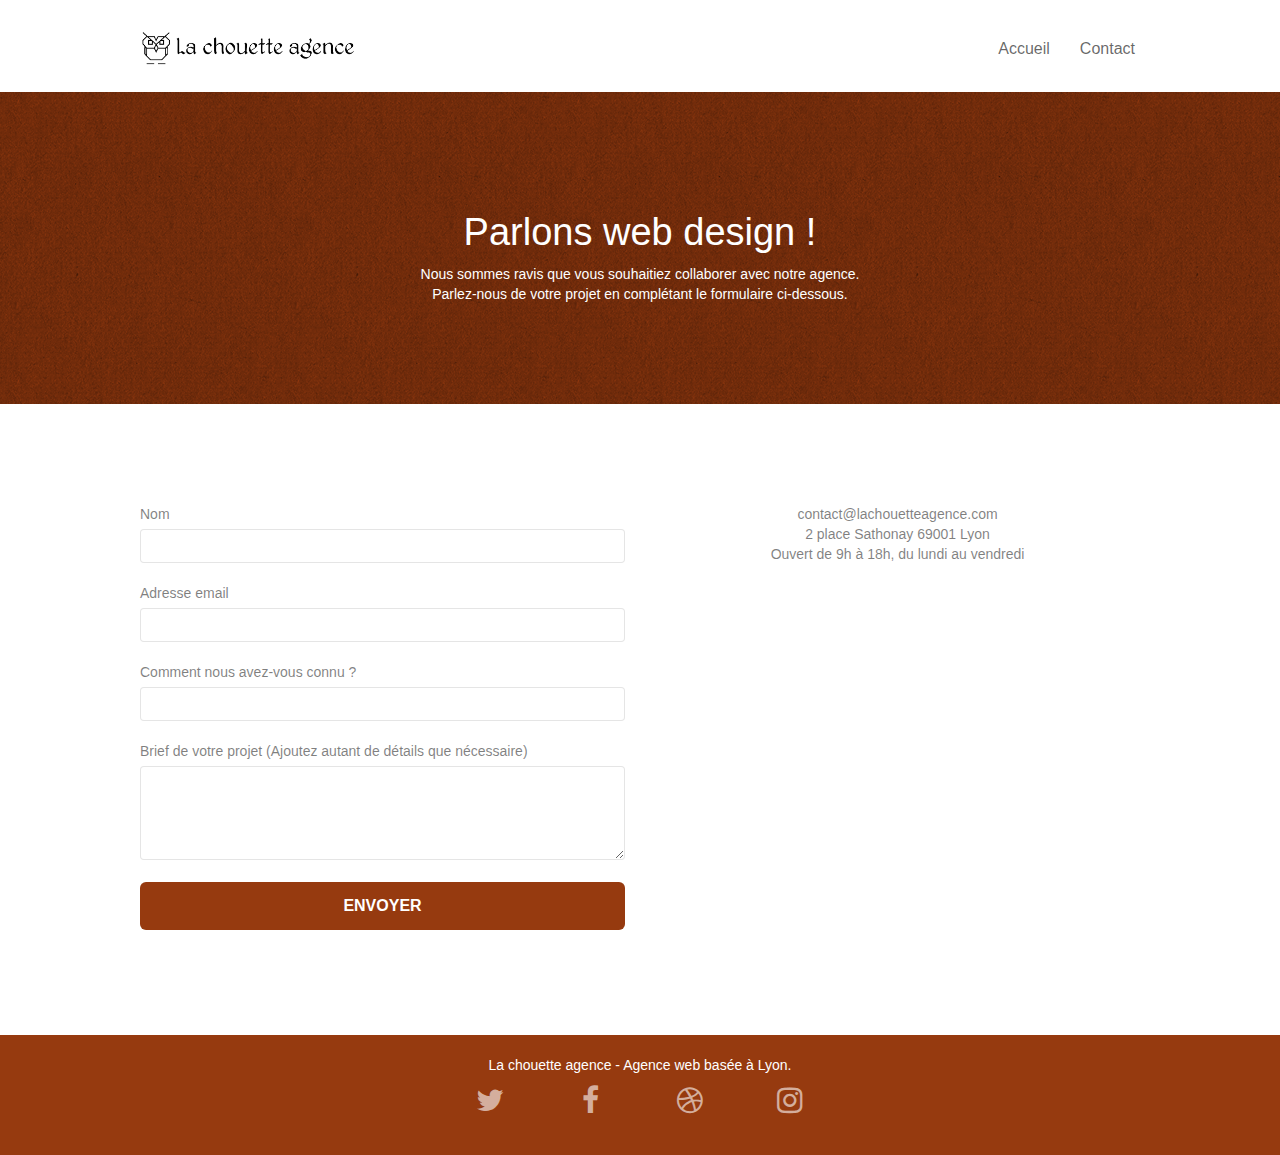
==== page2.html @ 74a497a7 "Responsive" ====
<!doctype html>

	<html lang="fr">
		<head>
			<meta charset="utf-8">
			<meta name="description" content="La Chouette Agence est une entreprise de Webdesign basée à Lyon dont l'objectif est de vous permettre la création de design pour votre site internet">
			<meta name="viewport" content="width=device-width, initial-scale=1.0, viewport-fit=cover">
			<link rel="shortcut icon" type="image/webp" href="favicon.webp">
			
			<link rel="stylesheet" type="text/css" href="./css/bootstrap.css">
			<link rel="stylesheet" type="text/css" href="style.css">
			<link rel="stylesheet" type="text/css" href="./css/font-awesome.css">
			<link rel="stylesheet" type="text/css" href="./css/et-line.css">
			
			
			<script src="./js/jquery-2.1.0.js"></script>
			<script src="./js/bootstrap.js"></script>
			<script src="./js/blocs.js"></script>
			<script src="./js/jqBootstrapValidation.js"></script>
			<script src="./js/formHandler.js"></script>

			<title>La Chouette Agence : Contact</title>

			
		<!-- Analytics -->

		<!-- Analytics END -->	
		</head>

		<body>
			<!-- Principal conteneur -->
			<div class="page-container">
				
			<!-- bloc-0 -->
			<header class="bloc bgc-white l-bloc " id="bloc-0">
				<div class="container bloc-sm">
					<nav class="navbar row">
						<div class="navbar-header">
							<a class="navbar-brand" href="index.html"><img src="img/la-chouette-agence.webp" alt="Logo - La chouette agence Entreprise Webdesign Lyon" height="40" /></a>
							<button id="nav-toggle" type="button" class="ui-navbar-toggle navbar-toggle" data-toggle="collapse" data-target=".navbar-1" aria-label="Toggle Navigation">
								<span class="sr-only">Toggle navigation</span><span class="icon-bar"></span><span class="icon-bar"></span><span class="icon-bar"></span>
							</button>
						</div>
						<div class="collapse navbar-collapse navbar-1 special-dropdown-nav">
							<ul class="site-navigation nav navbar-nav">
								<li>
									<a href="index.html">Accueil</a>
								</li>

								<li>
									<a href="page2.html">Contact</a>
								</li>
							</ul>
						</div>
					</nav>
				</div>
			</header>
			<!-- bloc-0 END -->

			<!-- bloc-6 -->
			<section class="bloc bg-dots-bg bg-repeat bgc-atomic-tangerine d-bloc bloc-bg-texture texture-paper" id="bloc-6">
				<div class="container bloc-lg">
					<div class="row">
						<div class="col-sm-12">
							<h1 class="text-center hero-bloc-text tc-white">
								Parlons web design !
							</h1>
							<p class="text-center mg-lg tc-white tight-width-whitespace">
								Nous sommes ravis que vous souhaitiez collaborer avec notre agence.<br>
								Parlez-nous de votre projet en complétant le formulaire ci-dessous.
							</p>
						</div>
					</div>
				</div>
			</section>
			<!-- bloc-6 END -->

			<!-- bloc-7 -->
			<section class="bloc bgc-white l-bloc" id="bloc-7">
				<div class="container bloc-lg">
					<div class="row">
						<div class="col-sm-6">
							<form id="form_1" novalidate success-msg="Your message has been sent." fail-msg="Sorry it seems that our mail server is not responding, Sorry for the inconvenience!">
								<div class="form-group">
									<label for="name">Nom</label>
									<input id="name" class="form-control" type="text" required />
								</div>

								<div class="form-group">
									<label for="email">Adresse email</label>
									<input id="email" class="form-control" type="email" required />
								</div>

								<div class="form-group">
									<label for="discovery entreprise">Comment nous avez-vous connu ?</label>
									<input class="form-control" type="email" required id="discovery entreprise"/>
								</div>

								<div class="form-group">
									<label for="message">Brief de votre projet (Ajoutez autant de détails que nécessaire)<br></label><textarea id="message" class="form-control" rows="4" cols="50" required></textarea>
								</div> 

								<button class="bloc-button btn btn-lg btn-block cta-hero btn-atomic-tangerine" type="submit">Envoyer</button>
							</form>
						</div>

						<div class="col-sm-6">
							<p class="size-text text-center">
								contact@lachouetteagence.com<br>2 place Sathonay 69001 Lyon<br>Ouvert de 9h à 18h, du lundi au vendredi<br>
							</p>
						</div>
					</div>
				</div>
			</section>
			<!-- bloc-7 END -->

			<!-- ScrollToTop Button -->
			<a class="bloc-button btn btn-d scrollToTop" onclick="scrollToTarget('1')"><span class="fa fa-chevron-up"></span></a>
			<!-- ScrollToTop Button END-->


			<!-- Footer - bloc-8 -->
			<footer class="bloc bgc-atomic-tangerine d-bloc" id="bloc-8">
				<div class="container bloc-sm">
					<div class="row">
						<div class="col-sm-12">
							<p class="text-center white size-text">
								La chouette agence - Agence web basée à Lyon.<br>
							</p>
							<div class="row row-no-gutters social">
								<div class="col-sm-3">
									<div class="text-center">
										<a class="social" href="https://twitter.com/?lang=fr" aria-label="Twitter"><span class="fa fa-twitter icon-md"></span></a>
									</div>
								</div>
								<div class="col-sm-3">
									<div class="text-center">
										<a class="social" href="facebook.com/" aria-label="Facebook"><span class="fa fa-facebook icon-md"></span></a>
									</div>
								</div>
								<div class="col-sm-3">
									<div class="text-center">
										<a class="social" href="#" aria-label="Dribble"><span class="fa fa-dribbble icon-md"></span></a>
									</div>
								</div>
								<div class="col-sm-3">
									<div class="text-center">
										<a class="social" href="https://www.instagram.com/?hl=fr" aria-label="Instagram"><span class="fa fa-instagram icon-md"></span></a>
									</div>
								</div>
							</div>
						</div>
					</div>
				</div>
			</footer>
			<!-- Footer - bloc-8 END -->

			</div>
			<!-- Principal conteneur END -->
				

		</body>
	</html>
---- style.css ----
body {
  margin: 0;
  padding: 0;
  background: #fff;
  overflow-x: hidden;
  -webkit-font-smoothing: antialiased;
  -moz-osx-font-smoothing: grayscale;
}

a,
button {
  transition: all 0.3s ease-in-out;
}

a:hover {
  text-decoration: underline;
  cursor: pointer;
  transform: scale(1.05);
}

.icon-md:hover {
  transform: scale(1.05);
}

#page-loading-blocs-notifaction {
  position: fixed;
  top: 0;
  bottom: 0;
  width: 100%;
  z-index: 100000;
  background: #ffffff url("img/pageload-spinner.gif") no-repeat center center;
}

.bloc {
  width: 100%;
  clear: both;
  background: 50% 50% no-repeat;
  padding: 0 50px;
  -webkit-background-size: cover;
  -moz-background-size: cover;
  -o-background-size: cover;
  background-size: cover;
  position: relative;
}

.bloc .container {
  padding-left: 0;
  padding-right: 0;
}

.bloc-lg {
  padding: 100px 50px;
}

.bloc-md {
  padding: 50px;
}

.bloc-sm {
  padding: 20px 50px;
}

.bg-center,
.bg-l-edge,
.bg-r-edge,
.bg-t-edge,
.bg-b-edge,
.bg-tl-edge,
.bg-bl-edge,
.bg-tr-edge,
.bg-br-edge,
.bg-repeat {
  -webkit-background-size: auto !important;
  -moz-background-size: auto !important;
  -o-background-size: auto !important;
  background-size: auto !important;
}

.bg-repeat {
  background: repeat;
}

.bg-t-edge {
  background: top no-repeat;
}

.bloc-bg-texture::before {
  content: "";
  background-size: 2px 2px;
  position: absolute;
  top: 0;
  bottom: 0;
  left: 0;
  right: 0;
}

.texture-paper::before {
  background: url("img/texture-paper.webp");
  background-size: 280px 280px;
}

.b-parallax {
  background-attachment: fixed;
}

.d-bloc {
  color: rgba(255, 255, 255, 0.7);
}

.d-bloc button:hover {
  color: rgba(255, 255, 255, 0.9);
}

.d-bloc .icon-round,
.d-bloc .icon-square,
.d-bloc .icon-rounded,
.d-bloc .icon-semi-rounded-a,
.d-bloc .icon-semi-rounded-b {
  border-color: rgba(255, 255, 255, 0.9);
}

.d-bloc .divider-h span {
  border-color: rgba(255, 255, 255, 0.2);
}

.d-bloc .a-btn,
.d-bloc .navbar a,
.d-bloc .navbar-brand,
.d-bloc a .icon-sm,
.d-bloc a .icon-md,
.d-bloc a .icon-lg,
.d-bloc a .icon-xl,
.d-bloc h1 a,
.d-bloc h2 a,
.d-bloc h3 a,
.d-bloc h4 a,
.d-bloc h5 a,
.d-bloc h6 a,
.d-bloc p a {
  color: rgba(255, 255, 255, 0.6);
}

.d-bloc .a-btn:hover,
.d-bloc .navbar a:hover,
.d-bloc .navbar-brand:hover,
.d-bloc a:hover .icon-sm,
.d-bloc a:hover .icon-md,
.d-bloc a:hover .icon-lg,
.d-bloc a:hover .icon-xl,
.d-bloc h1 a:hover,
.d-bloc h2 a:hover,
.d-bloc h3 a:hover,
.d-bloc h4 a:hover,
.d-bloc h5 a:hover,
.d-bloc h6 a:hover,
.d-bloc p a:hover {
  color: rgba(255, 255, 255, 1);
}

.d-bloc .navbar-toggle .icon-bar {
  background: rgba(255, 255, 255, 1);
}

.d-bloc .btn-wire,
.d-bloc .btn-wire:hover {
  color: rgba(255, 255, 255, 1);
  border-color: rgba(255, 255, 255, 1);
}

.d-bloc .panel {
  color: rgba(0, 0, 0, 0.5);
}

.d-bloc .panel button:hover {
  color: rgba(0, 0, 0, 0.7);
}

.d-bloc .panel icon {
  border-color: rgba(0, 0, 0, 0.7);
}

.d-bloc .panel .divider-h span {
  border-color: rgba(0, 0, 0, 0.1);
}

.d-bloc .panel .a-btn {
  color: rgba(0, 0, 0, 0.6);
}

.d-bloc .panel .a-btn:hover {
  color: rgba(0, 0, 0, 1);
}

.d-bloc .panel .btn-wire,
.d-bloc .panel .btn-wire:hover {
  color: rgba(0, 0, 0, 0.7);
  border-color: rgba(0, 0, 0, 0.3);
}

.d-bloc .panel,
.l-bloc {
  color: rgba(0, 0, 0, 0.5);
}

.d-bloc .panel button:hover,
.l-bloc button:hover {
  color: rgba(0, 0, 0, 0.7);
}

.l-bloc .icon-round,
.l-bloc .icon-square,
.l-bloc .icon-rounded,
.l-bloc .icon-semi-rounded-a,
.l-bloc .icon-semi-rounded-b {
  border-color: rgba(0, 0, 0, 0.7);
}

.d-bloc .panel .divider-h span,
.l-bloc .divider-h span {
  border-color: rgba(0, 0, 0, 0.1);
}

.d-bloc .panel .a-btn,
.l-bloc .a-btn,
.l-bloc .navbar a,
.l-bloc .navbar-brand,
.l-bloc a .icon-sm,
.l-bloc a .icon-md,
.l-bloc a .icon-lg,
.l-bloc a .icon-xl,
.l-bloc h1 a,
.l-bloc h2 a,
.l-bloc h3 a,
.l-bloc h4 a,
.l-bloc h5 a,
.l-bloc h6 a,
.l-bloc p a {
  color: rgba(0, 0, 0, 0.6);
}

.d-bloc .panel .a-btn:hover,
.l-bloc .a-btn:hover,
.l-bloc .navbar a:hover,
.l-bloc .navbar-brand:hover,
.l-bloc a:hover .icon-sm,
.l-bloc a:hover .icon-md,
.l-bloc a:hover .icon-lg,
.l-bloc a:hover .icon-xl,
.l-bloc h1 a:hover,
.l-bloc h2 a:hover,
.l-bloc h3 a:hover,
.l-bloc h4 a:hover,
.l-bloc h5 a:hover,
.l-bloc h6 a:hover,
.l-bloc p a:hover {
  color: rgba(0, 0, 0, 1);
}

.l-bloc .navbar-toggle .icon-bar {
  color: rgba(0, 0, 0, 0.6);
}

.d-bloc .panel .btn-wire,
.d-bloc .panel .btn-wire:hover,
.l-bloc .btn-wire,
.l-bloc .btn-wire:hover {
  color: rgba(0, 0, 0, 0.7);
  border-color: rgba(0, 0, 0, 0.3);
}

.voffset {
  margin-top: 30px;
}

.voffset-lg {
  margin-top: 80px;
}

.text-citation {
  font-size: 15px;
}

q {
  font-size: 20px;
}

.align {
  display: flex;
  flex-direction: column;
  padding: 0em 3em 0em 3em;
}

.size-text {
  font-size: 14px;
}

.row-no-gutters {
  margin-right: 0;
  margin-left: 0;
}

.row.row-no-gutters > [class^="col-"],
.row.row-no-gutters > [class*=" col-"] {
  padding-right: 0;
  padding-left: 0;
}

#bloc-1-hero h1 {
  font-size: 32px;
}

.navbar {
  margin-bottom: 0;
  z-index: 1;
}


.navbar-brand {
  height: auto;
  padding: 3px 15px;
  font-size: 25px;
  font-weight: normal;
  font-weight: 600;
  line-height: 44px;
}

.navbar-brand img {
  max-height: 200px;
  margin: 0 5px 0 0;
  display: inline;
}

.navbar-brand img[src$="svg"] {
  min-width: 100px;
}

.nav-center .navbar-brand img {
  margin: 0;
}

.navbar .nav {
  padding-top: 2px;
  margin-right: -16px;
  float: right;
  z-index: 1;
}

.nav > li {
  float: left;
  margin-top: 4px;
  font-size: 16px;
}

.navbar-nav .open .dropdown-menu > li > a {
  text-align: inherit;
}

.nav > li a:hover,
.nav > li a:focus {
  background: transparent;
}

.navbar-toggle {
  margin: 10px 10px 0 0;
  border: 0px;
}

.navbar-toggle:hover {
  background: transparent !important;
}

.navbar-toggle .icon-bar {
  background-color: rgba(0, 0, 0, 0.5);
  width: 26px;
}

.nav-invert .navbar .nav {
  float: left;
}

.nav-invert .navbar-header,
.nav-invert .navbar-brand {
  float: right;
  position: relative;
  z-index: 2;
}

@media (min-width: 768px) {
  .site-navigation {
    position: absolute;
    top: 50%;
    right: 20px;
    transform: translate(0, -50%);
    -webkit-transform: translateY(-50%);
  }
  .nav > li .dropdown-menu a,
  .nav > li .dropdown-menu a:hover {
    color: #484848;
  }
  .nav-invert .site-navigation {
    left: 0;
    right: 0;
  }
  .nav-center {
    text-align: center;
  }
  .nav-center .navbar-header {
    width: 100%;
  }
  .nav-center .navbar-header,
  .nav-center .navbar-brand,
  .nav-center .nav > li {
    float: none;
    display: inline-block;
  }
  .nav-center .site-navigation {
    position: relative;
    width: 100%;
    right: 0;
    margin-right: 0px;
    margin-top: 20px;
  }
  .nav-center.mini-nav .navbar-toggle {
    float: none;
    margin: 10px auto 0;
  }
}

.nav > li > .dropdown a {
  background: none !important;
  display: block;
  padding: 14px 15px;
}

nav .caret {
  margin: 0 5px;
}

.dropdown-menu .dropdown-menu {
  top: -8px;
  left: 100%;
}

.dropdown-menu .dropmenu-flow-right {
  top: 100%;
  left: 0;
  margin-left: -1px;
  border-top-left-radius: 0;
  border-top-right-radius: 0;
}

.dropdown-menu .dropdown span {
  border: 4px solid black;
  border-top-color: transparent;
  border-right-color: transparent;
  border-bottom-color: transparent;
  margin: 6px -5px 0 0 !important;
  float: right;
}

.mg-md {
  margin-top: 10px;
  margin-bottom: 20px;
}

.mg-lg {
  margin-top: 10px;
  margin-bottom: 40px;
}

.btn {
  margin: 0 5px 5px 0;
}


.btn.pull-right {
  margin: 0 0 5px 5px;
}

.btn-d,
.btn-d:focus {
  color: #fff;
  background: rgba(0, 0, 0, 0.3);
}

a:focus {
  outline: solid black 2px;
  outline-offset: 0.2em;
}

.btn-rd {
  border-radius: 40px;
}

.btn-clean {
  border: 1px solid rgba(0, 0, 0, 0.08);
  border-bottom-color: rgba(0, 0, 0, 0.1);
  text-shadow: 0 1px 0 rgba(0, 0, 1, 0.1);
  box-shadow: 0 1px 3px rgba(0, 0, 1, 0.25),
    inset 0 1px 0 0 rgba(255, 255, 255, 0.15);
}

.icon-md {
  font-size: 30px !important;
  margin-bottom: 20px;
}

.icon-lg {
  font-size: 60px !important;
}

.sm-shadow {
  text-shadow: 0 1px 2px rgba(0, 0, 0, 0.3);
}

.panel-sq,
.panel-sq .panel-heading,
.panel-sq .panel-footer {
  border-radius: 0;
}

.panel-rd {
  border-radius: 30px;
}

.panel-rd .panel-heading {
  border-radius: 29px 29px 0 0;
}

.panel-rd .panel-footer {
  border-radius: 0 0 29px 29px;
}

.form-control {
  border-color: rgba(0, 0, 0, 0.1);
  box-shadow: none;
}

.scrollToTop {
  width: 40px;
  height: 40px;
  position: fixed;
  bottom: 20px;
  right: 20px;
  opacity: 0;
  z-index: 500;
  transition: all 0.3s ease-in-out;
}

.scrollToTop span {
  margin-top: 6px;
}

.showScrollTop {
  font-size: 14px;
  opacity: 1;
}

a[data-lightbox] {
  position: relative;
  display: block;
  text-align: center;
}

a[data-lightbox]:hover::before {
  content: "+";
  font-family: "HelveticaNeue-Light", "Helvetica Neue Light", "Helvetica Neue",
    Helvetica, Arial;
  font-size: 32px;
  width: 50px;
  height: 49px;
  left: 50%;
  margin-left: -25px;
  border-radius: 50%;
  background: rgba(0, 0, 0, 0.6);
  color: #fff;
  font-weight: 100;
  z-index: 1;
  position: absolute;
  top: 48%;
  transform: translateY(-50%);
  -webkit-transform: translateY(-50%);
}

a[data-lightbox]:hover img {
  opacity: 0.6;
  -webkit-animation-fill-mode: none;
  animation-fill-mode: none;
}

#lightbox-modal {
  display: flex;
  align-items: center;
}

#lightbox-modal .modal-dialog {
  width: 90%;
  max-width: 900px;
  margin: 0 auto 0;
}

#lightbox-modal .modal-dialog img {
  max-height: 90vh;
  margin: 0 auto;
}

.lightbox-caption {
  padding: 20px;
  color: #fff;
  background: rgba(0, 0, 0, 0.5);
  position: absolute;
  left: 15px;
  right: 15px;
  bottom: 5px;
}

.close-lightbox {
  color: #fff;
  font-size: 30px;
  position: absolute;
  top: 20px;
  right: 20px;
  z-index: 20;
  background: rgba(0, 0, 0, 0.5);
  border: none;
  line-height: 30px;
  padding: 0 9px 5px;
  opacity: 0.3;
}

.close-lightbox:hover,
.next-lightbox:hover,
.prev-lightbox:hover {
  opacity: 1;
  color: #fff;
}

.next-lightbox,
.prev-lightbox {
  font-size: 20px;
  color: rgba(255, 255, 255, 0.9);
  background: rgba(0, 0, 0, 0.5);
  transition: all 0.2s ease-in-out;
  position: absolute;
  top: 45%;
  z-index: 1;
  opacity: 0.4;
}

.next-lightbox {
  padding: 6px 8px 1px 13px;
  right: 25px;
}

.prev-lightbox {
  padding: 6px 13px 1px 10px;
  left: 25px;
}

.snapshot-lb .modal-body {
  padding-bottom: 45px;
}

.snapshot-lb .lightbox-caption {
  padding: 0;
  color: rgba(0, 0, 0, 0.5);
  background: none;
}

h1,
h2,
h3,
h4,
h5,
h6,
p,
label,
.btn,
a {
  font-family: "helvetica";
  font-weight: 400;
}

a {
  color: white;
}

.form-group {
  margin-bottom: 20px;
}

.container {
  max-width: 1000px;
}

.hero-bloc-text {
  font-size: 38px;
}

.hero-bloc-text-sub {
  font-size: 36px;
}

.statement-bloc-text {
  line-height: 26px;
  font-style: italic;
  font-size: 20px;
  text-align: center;
  font-weight: lighter;
  max-width: 520px;
  margin: auto auto auto auto;
}

p {
  font-size: 11px;
}

.tight-width-whitespace {
  max-width: 600px;
  margin: auto auto auto auto;
  font-size: 14px;
}

.h1 {
  font-size: 20px;
  font-family: "Open Sans";
}

.cta-hero {
  margin-top: 22px;
  color: #ffffff !important;
  text-transform: uppercase;
  padding: 12px 28px 12px 28px;
  font-size: 16px;
  font-weight: 700;
}

.social {
  max-width: 400px;
  margin: auto auto auto auto;
}

h2 {
  font-size: 22px;
  line-height: 1.4em;
}

h3 {
  font-size: 15px;
  text-transform: uppercase;
  font-weight: 700;
  color: #333333 !important;
}

.med-width-whitespace {
  max-width: 800px;
  margin: auto auto auto auto;
  box-shadow: 0px 0px 0px #000000;
}

h1 {
  color: #333333 !important;
}

h4 {
  color: #333333 !important;
}

.icons {
  margin-bottom: 14px;
  margin-top: 24px;
}

.white {
  color: #ffffff !important;
}

.portfolio-thumb {
  margin-bottom: 24px;
}

.portfolio-row {
  margin-bottom: 44px;
  margin-top: 50px;
}

.avatar {
  box-shadow: 0px 4px 9px rgba(0, 0, 0, 0.3);
}

.black-background {
  background-color: rgba(165, 147, 99, 0.7);
  padding: 40px 40px 40px 40px;
}

.bold-link {
  font-weight: 900;
  text-decoration: underline !important;
}

.bgc-white {
  background-color: #ffffff;
}

.bgc-dark-slate-blue {
  background-color: #364577;
}

.bgc-atomic-tangerine {
  background-color: #963A0F;
}

.tc-white {
  color: white !important;
  position: relative;
  z-index: 2;
}

.btn-atomic-tangerine {
  background: #963A0F;
  color: #ffffff !important;
}

.btn-atomic-tangerine:hover {
  background: #c27956 !important;
  color: #ffffff !important;
}

.ltc-white {
  color: #ffffff !important;
}

.ltc-white:hover {
  color: #cccccc !important;
}

.ltc-atomic-tangerine {
  color: #f3976c !important;
}

.ltc-atomic-tangerine:hover {
  color: #c27956 !important;
}

.icon-dark-slate-blue {
  color: #364577 !important;
  border-color: #364577 !important;
}

.bg-dots-bg {
  background-image: url("img/dots-bg.webp");
}

.bg-lines-h2-bg {
  background-image: url("img/lines-h2-bg.webp");
}

.bg-banniere {
  background-image: url("img/la-chouette-agence-banniere.webp");
}

.bg-presentation {
  background-image: url("img/image-de-presentation.webp");
}

@media (max-width: 1024px) {
  .bloc {
    padding-left: 20px;
    padding-right: 20px;
  }
  .bloc.full-width-bloc,
  .bloc-tile-2.full-width-bloc .container,
  .bloc-tile-3.full-width-bloc .container,
  .bloc-tile-4.full-width-bloc .container {
    padding-left: 0;
    padding-right: 0;
  }
}

@media (max-width: 992px) and (min-width: 768px) {
  .navbar .nav {
    max-width: 80%;
  }
  .nav-center.navbar .nav {
    max-width: 100%;
  }
}

@media only screen and (min-device-width: 768px) and (max-device-width: 1024px) and (orientation: landscape) {
  .b-parallax {
    background-attachment: scroll;
  }
}

@media only screen and (min-device-width: 1024px) and (max-device-width: 1366px) and (-webkit-min-device-pixel-ratio: 1.5) {
  .b-parallax {
    background-attachment: scroll;
  }
}

@media (max-width: 991px) {
  .container {
    width: 100%;
  }
  .b-parallax {
    background-attachment: scroll;
  }
  .page-container,
  #hero-bloc {
    overflow-x: hidden;
    position: relative;
  }
  .bloc {
    padding-left: constant(safe-area-inset-left);
    padding-right: constant(safe-area-inset-right);
  }
  .bloc-group,
  .bloc-group .bloc {
    display: block;
    width: 100%;
  }
  .bloc-fill-screen .fill-bloc-top-edge,
  .bloc-fill-screen .fill-bloc-bottom-edge {
    padding: 0 20px;
    padding-left: constant(safe-area-inset-left);
    padding-right: constant(safe-area-inset-right);
  }
}

@media (max-width: 767px) {
  .page-container {
    overflow-x: hidden;
    position: relative;
  }
  h1,
  h2,
  h3,
  h4,
  h5,
  h6,
  p,
  #disqus_thread {
    padding-left: 30px !important;
    padding-right: 30px !important;
  }
  .b-parallax {
    background-attachment: scroll;
  }
  .navbar .nav {
    padding-top: 0;
    border-top: 1px solid rgba(0, 0, 0, 0.2);
    float: none !important;
  }
  .navbar.row {
    margin-left: 0;
    margin-right: 0;
  }
  .site-navigation {
    position: inherit;
    transform: none;
    -webkit-transform: none;
    -ms-transform: none;
  }
  .nav > li {
    margin-top: 0;
    border-bottom: 1px solid rgba(0, 0, 0, 0.1);
    background: rgba(0, 0, 0, 0.05);
    text-align: left;
    padding-left: 15px;
    width: 100%;
  }
  .nav > li:hover {
    background: rgba(0, 0, 0, 0.08);
  }
  .dropdown .dropdown a .caret {
    float: none;
    margin: 5px 0 0 10px !important;
    border: 4px solid black;
    border-bottom-color: transparent;
    border-right-color: transparent;
    border-left-color: transparent;
  }
  #hero-bloc .navbar .nav {
    background: rgba(0, 0, 0, 0.8);
  }
  #hero-bloc .navbar .nav a {
    color: rgba(255, 255, 255, 0.6);
  }
  .hero {
    padding: 50px 0;
  }
  .hero-nav {
    left: -1px;
    right: -1px;
  }
  .navbar-collapse {
    padding: 0;
    overflow-x: hidden;
    -webkit-box-shadow: none;
    box-shadow: none;
  }
  .navbar-brand img {
    max-height: 40px;
    width: auto;
  }
  .nav-invert .navbar-header {
    float: none;
    width: 100%;
  }
  .nav-invert .navbar-toggle {
    float: left;
    margin-left: 10px;
  }
  .bloc {
    padding-left: 0;
    padding-right: 0;
  }
  .bloc-xxl,
  .bloc-xl,
  .bloc-lg {
    padding: 40px 0;
  }
  .bloc-sm,
  .bloc-md {
    padding-left: 0;
    padding-right: 0;
  }
  .bloc-tile-2 .container,
  .bloc-tile-3 .container,
  .bloc-tile-4 .container,
  .bloc-fill-screen .fill-bloc-top-edge,
  .bloc-fill-screen .fill-bloc-bottom-edge {
    padding-left: 0;
    padding-right: 0;
  }
  .a-block {
    padding: 0 10px;
  }
  .btn-dwn {
    display: none;
  }
  .voffset {
    margin-top: 5px;
  }
  .voffset-md {
    margin-top: 20px;
  }
  .voffset-lg {
    margin-top: 30px;
  }
  form {
    padding: 5px;
  }
  .close-lightbox {
    display: inline-block;
  }
  .blocsapp-device-iphone5 {
    background-size: 216px 425px;
    padding-top: 60px;
    width: 216px;
    height: 425px;
  }
  .blocsapp-device-iphone5 img {
    width: 180px;
    height: 320px;
  }
}

@media (max-width: 400px) {
  .bloc {
    padding-left: 0;
    padding-right: 0;
  }
}

@media (max-width: 767px) {
  .bloc-mob-center-text {
    text-align: center;
  }
}
---- css/et-line.css ----
@font-face {
    font-family: et-line;
    src: url(../fonts/et-line.eot);
    src: url(../fonts/et-line.eot?#iefix) format('embedded-opentype'), url(../fonts/et-line.woff) format('woff'), url(../fonts/et-line.ttf) format('truetype'), url(../fonts/et-line.svg#et-line) format('svg');
    font-weight: 400;
    font-style: normal
}

.et-icon-adjustments,
.et-icon-alarmclock,
.et-icon-anchor,
.et-icon-aperture,
.et-icon-attachment,
.et-icon-bargraph,
.et-icon-basket,
.et-icon-beaker,
.et-icon-bike,
.et-icon-book-open,
.et-icon-briefcase,
.et-icon-browser,
.et-icon-calendar,
.et-icon-camera,
.et-icon-caution,
.et-icon-chat,
.et-icon-circle-compass,
.et-icon-clipboard,
.et-icon-clock,
.et-icon-cloud,
.et-icon-compass,
.et-icon-desktop,
.et-icon-dial,
.et-icon-document,
.et-icon-documents,
.et-icon-download,
.et-icon-dribbble,
.et-icon-edit,
.et-icon-envelope,
.et-icon-expand,
.et-icon-facebook,
.et-icon-flag,
.et-icon-focus,
.et-icon-gears,
.et-icon-genius,
.et-icon-gift,
.et-icon-global,
.et-icon-globe,
.et-icon-googleplus,
.et-icon-grid,
.et-icon-happy,
.et-icon-hazardous,
.et-icon-heart,
.et-icon-hotairballoon,
.et-icon-hourglass,
.et-icon-key,
.et-icon-laptop,
.et-icon-layers,
.et-icon-lifesaver,
.et-icon-lightbulb,
.et-icon-linegraph,
.et-icon-linkedin,
.et-icon-lock,
.et-icon-magnifying-glass,
.et-icon-map,
.et-icon-map-pin,
.et-icon-megaphone,
.et-icon-mic,
.et-icon-mobile,
.et-icon-newspaper,
.et-icon-notebook,
.et-icon-paintbrush,
.et-icon-paperclip,
.et-icon-pencil,
.et-icon-phone,
.et-icon-picture,
.et-icon-pictures,
.et-icon-piechart,
.et-icon-presentation,
.et-icon-pricetags,
.et-icon-printer,
.et-icon-profile-female,
.et-icon-profile-male,
.et-icon-puzzle,
.et-icon-quote,
.et-icon-recycle,
.et-icon-refresh,
.et-icon-ribbon,
.et-icon-rss,
.et-icon-sad,
.et-icon-scissors,
.et-icon-scope,
.et-icon-search,
.et-icon-shield,
.et-icon-speedometer,
.et-icon-strategy,
.et-icon-streetsign,
.et-icon-tablet,
.et-icon-target,
.et-icon-telescope,
.et-icon-toolbox,
.et-icon-tools,
.et-icon-tools-2,
.et-icon-trophy,
.et-icon-tumblr,
.et-icon-twitter,
.et-icon-upload,
.et-icon-video,
.et-icon-wallet,
.et-icon-wine {
    font-family: et-line;
    speak: none;
    font-style: normal;
    font-weight: 400;
    font-variant: normal;
    text-transform: none;
    line-height: 1;
    -webkit-font-smoothing: antialiased;
    -moz-osx-font-smoothing: grayscale;
    display: inline-block
}

.et-icon-mobile:before {
    content: "\e000"
}

.et-icon-laptop:before {
    content: "\e001"
}

.et-icon-desktop:before {
    content: "\e002"
}

.et-icon-tablet:before {
    content: "\e003"
}

.et-icon-phone:before {
    content: "\e004"
}

.et-icon-document:before {
    content: "\e005"
}

.et-icon-documents:before {
    content: "\e006"
}

.et-icon-search:before {
    content: "\e007"
}

.et-icon-clipboard:before {
    content: "\e008"
}

.et-icon-newspaper:before {
    content: "\e009"
}

.et-icon-notebook:before {
    content: "\e00a"
}

.et-icon-book-open:before {
    content: "\e00b"
}

.et-icon-browser:before {
    content: "\e00c"
}

.et-icon-calendar:before {
    content: "\e00d"
}

.et-icon-presentation:before {
    content: "\e00e"
}

.et-icon-picture:before {
    content: "\e00f"
}

.et-icon-pictures:before {
    content: "\e010"
}

.et-icon-video:before {
    content: "\e011"
}

.et-icon-camera:before {
    content: "\e012"
}

.et-icon-printer:before {
    content: "\e013"
}

.et-icon-toolbox:before {
    content: "\e014"
}

.et-icon-briefcase:before {
    content: "\e015"
}

.et-icon-wallet:before {
    content: "\e016"
}

.et-icon-gift:before {
    content: "\e017"
}

.et-icon-bargraph:before {
    content: "\e018"
}

.et-icon-grid:before {
    content: "\e019"
}

.et-icon-expand:before {
    content: "\e01a"
}

.et-icon-focus:before {
    content: "\e01b"
}

.et-icon-edit:before {
    content: "\e01c"
}

.et-icon-adjustments:before {
    content: "\e01d"
}

.et-icon-ribbon:before {
    content: "\e01e"
}

.et-icon-hourglass:before {
    content: "\e01f"
}

.et-icon-lock:before {
    content: "\e020"
}

.et-icon-megaphone:before {
    content: "\e021"
}

.et-icon-shield:before {
    content: "\e022"
}

.et-icon-trophy:before {
    content: "\e023"
}

.et-icon-flag:before {
    content: "\e024"
}

.et-icon-map:before {
    content: "\e025"
}

.et-icon-puzzle:before {
    content: "\e026"
}

.et-icon-basket:before {
    content: "\e027"
}

.et-icon-envelope:before {
    content: "\e028"
}

.et-icon-streetsign:before {
    content: "\e029"
}

.et-icon-telescope:before {
    content: "\e02a"
}

.et-icon-gears:before {
    content: "\e02b"
}

.et-icon-key:before {
    content: "\e02c"
}

.et-icon-paperclip:before {
    content: "\e02d"
}

.et-icon-attachment:before {
    content: "\e02e"
}

.et-icon-pricetags:before {
    content: "\e02f"
}

.et-icon-lightbulb:before {
    content: "\e030"
}

.et-icon-layers:before {
    content: "\e031"
}

.et-icon-pencil:before {
    content: "\e032"
}

.et-icon-tools:before {
    content: "\e033"
}

.et-icon-tools-2:before {
    content: "\e034"
}

.et-icon-scissors:before {
    content: "\e035"
}

.et-icon-paintbrush:before {
    content: "\e036"
}

.et-icon-magnifying-glass:before {
    content: "\e037"
}

.et-icon-circle-compass:before {
    content: "\e038"
}

.et-icon-linegraph:before {
    content: "\e039"
}

.et-icon-mic:before {
    content: "\e03a"
}

.et-icon-strategy:before {
    content: "\e03b"
}

.et-icon-beaker:before {
    content: "\e03c"
}

.et-icon-caution:before {
    content: "\e03d"
}

.et-icon-recycle:before {
    content: "\e03e"
}

.et-icon-anchor:before {
    content: "\e03f"
}

.et-icon-profile-male:before {
    content: "\e040"
}

.et-icon-profile-female:before {
    content: "\e041"
}

.et-icon-bike:before {
    content: "\e042"
}

.et-icon-wine:before {
    content: "\e043"
}

.et-icon-hotairballoon:before {
    content: "\e044"
}

.et-icon-globe:before {
    content: "\e045"
}

.et-icon-genius:before {
    content: "\e046"
}

.et-icon-map-pin:before {
    content: "\e047"
}

.et-icon-dial:before {
    content: "\e048"
}

.et-icon-chat:before {
    content: "\e049"
}

.et-icon-heart:before {
    content: "\e04a"
}

.et-icon-cloud:before {
    content: "\e04b"
}

.et-icon-upload:before {
    content: "\e04c"
}

.et-icon-download:before {
    content: "\e04d"
}

.et-icon-target:before {
    content: "\e04e"
}

.et-icon-hazardous:before {
    content: "\e04f"
}

.et-icon-piechart:before {
    content: "\e050"
}

.et-icon-speedometer:before {
    content: "\e051"
}

.et-icon-global:before {
    content: "\e052"
}

.et-icon-compass:before {
    content: "\e053"
}

.et-icon-lifesaver:before {
    content: "\e054"
}

.et-icon-clock:before {
    content: "\e055"
}

.et-icon-aperture:before {
    content: "\e056"
}

.et-icon-quote:before {
    content: "\e057"
}

.et-icon-scope:before {
    content: "\e058"
}

.et-icon-alarmclock:before {
    content: "\e059"
}

.et-icon-refresh:before {
    content: "\e05a"
}

.et-icon-happy:before {
    content: "\e05b"
}

.et-icon-sad:before {
    content: "\e05c"
}

.et-icon-facebook:before {
    content: "\e05d"
}

.et-icon-twitter:before {
    content: "\e05e"
}

.et-icon-googleplus:before {
    content: "\e05f"
}

.et-icon-rss:before {
    content: "\e060"
}

.et-icon-tumblr:before {
    content: "\e061"
}

.et-icon-linkedin:before {
    content: "\e062"
}

.et-icon-dribbble:before {
    content: "\e063"
}
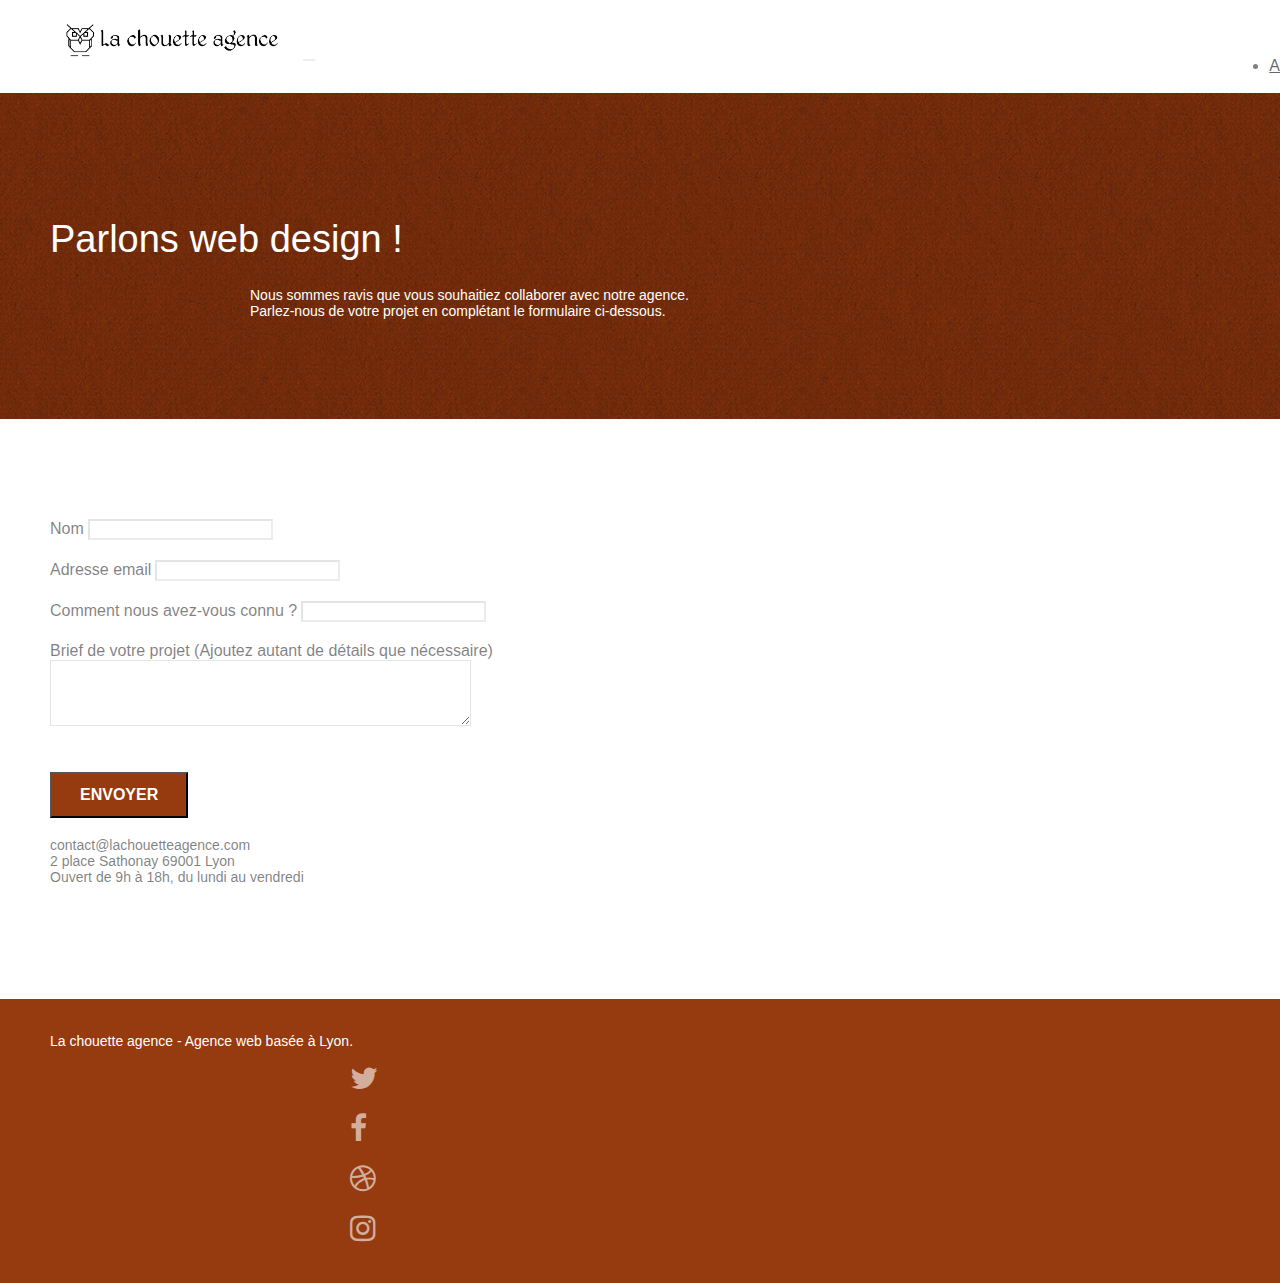
==== commit d2a459bb: "Ajout de Async et preload" ====
--- a/page2.html
+++ b/page2.html
@@ -5,15 +5,15 @@
 			<meta charset="utf-8">
 			<meta name="description" content="La Chouette Agence est une entreprise de Webdesign basée à Lyon dont l'objectif est de vous permettre la création de design pour votre site internet">
 			<meta name="viewport" content="width=device-width, initial-scale=1.0, viewport-fit=cover">
-			<link rel="shortcut icon" type="image/webp" href="favicon.webp">
+			<link rel="shortcut icon" type="image/webp" href="./img/favicon.webp">
 			
-			<link rel="stylesheet" type="text/css" href="./css/bootstrap.css">
+			<link rel="preload" type="text/css" href="./css/bootstrap.css">
 			<link rel="stylesheet" type="text/css" href="style.css">
 			<link rel="stylesheet" type="text/css" href="./css/font-awesome.css">
 			<link rel="stylesheet" type="text/css" href="./css/et-line.css">
 			
 			
-			<script src="./js/jquery-2.1.0.js"></script>
+			<script src="./js/jquery-2.1.0.js" async="true"></script>
 			<script src="./js/bootstrap.js"></script>
 			<script src="./js/blocs.js"></script>
 			<script src="./js/jqBootstrapValidation.js"></script>
--- a/css/et-line.css
+++ b/css/et-line.css
@@ -1,519 +1 @@
-@font-face {
-    font-family: et-line;
-    src: url(../fonts/et-line.eot);
-    src: url(../fonts/et-line.eot?#iefix) format('embedded-opentype'), url(../fonts/et-line.woff) format('woff'), url(../fonts/et-line.ttf) format('truetype'), url(../fonts/et-line.svg#et-line) format('svg');
-    font-weight: 400;
-    font-style: normal
-}
-
-.et-icon-adjustments,
-.et-icon-alarmclock,
-.et-icon-anchor,
-.et-icon-aperture,
-.et-icon-attachment,
-.et-icon-bargraph,
-.et-icon-basket,
-.et-icon-beaker,
-.et-icon-bike,
-.et-icon-book-open,
-.et-icon-briefcase,
-.et-icon-browser,
-.et-icon-calendar,
-.et-icon-camera,
-.et-icon-caution,
-.et-icon-chat,
-.et-icon-circle-compass,
-.et-icon-clipboard,
-.et-icon-clock,
-.et-icon-cloud,
-.et-icon-compass,
-.et-icon-desktop,
-.et-icon-dial,
-.et-icon-document,
-.et-icon-documents,
-.et-icon-download,
-.et-icon-dribbble,
-.et-icon-edit,
-.et-icon-envelope,
-.et-icon-expand,
-.et-icon-facebook,
-.et-icon-flag,
-.et-icon-focus,
-.et-icon-gears,
-.et-icon-genius,
-.et-icon-gift,
-.et-icon-global,
-.et-icon-globe,
-.et-icon-googleplus,
-.et-icon-grid,
-.et-icon-happy,
-.et-icon-hazardous,
-.et-icon-heart,
-.et-icon-hotairballoon,
-.et-icon-hourglass,
-.et-icon-key,
-.et-icon-laptop,
-.et-icon-layers,
-.et-icon-lifesaver,
-.et-icon-lightbulb,
-.et-icon-linegraph,
-.et-icon-linkedin,
-.et-icon-lock,
-.et-icon-magnifying-glass,
-.et-icon-map,
-.et-icon-map-pin,
-.et-icon-megaphone,
-.et-icon-mic,
-.et-icon-mobile,
-.et-icon-newspaper,
-.et-icon-notebook,
-.et-icon-paintbrush,
-.et-icon-paperclip,
-.et-icon-pencil,
-.et-icon-phone,
-.et-icon-picture,
-.et-icon-pictures,
-.et-icon-piechart,
-.et-icon-presentation,
-.et-icon-pricetags,
-.et-icon-printer,
-.et-icon-profile-female,
-.et-icon-profile-male,
-.et-icon-puzzle,
-.et-icon-quote,
-.et-icon-recycle,
-.et-icon-refresh,
-.et-icon-ribbon,
-.et-icon-rss,
-.et-icon-sad,
-.et-icon-scissors,
-.et-icon-scope,
-.et-icon-search,
-.et-icon-shield,
-.et-icon-speedometer,
-.et-icon-strategy,
-.et-icon-streetsign,
-.et-icon-tablet,
-.et-icon-target,
-.et-icon-telescope,
-.et-icon-toolbox,
-.et-icon-tools,
-.et-icon-tools-2,
-.et-icon-trophy,
-.et-icon-tumblr,
-.et-icon-twitter,
-.et-icon-upload,
-.et-icon-video,
-.et-icon-wallet,
-.et-icon-wine {
-    font-family: et-line;
-    speak: none;
-    font-style: normal;
-    font-weight: 400;
-    font-variant: normal;
-    text-transform: none;
-    line-height: 1;
-    -webkit-font-smoothing: antialiased;
-    -moz-osx-font-smoothing: grayscale;
-    display: inline-block
-}
-
-.et-icon-mobile:before {
-    content: "\e000"
-}
-
-.et-icon-laptop:before {
-    content: "\e001"
-}
-
-.et-icon-desktop:before {
-    content: "\e002"
-}
-
-.et-icon-tablet:before {
-    content: "\e003"
-}
-
-.et-icon-phone:before {
-    content: "\e004"
-}
-
-.et-icon-document:before {
-    content: "\e005"
-}
-
-.et-icon-documents:before {
-    content: "\e006"
-}
-
-.et-icon-search:before {
-    content: "\e007"
-}
-
-.et-icon-clipboard:before {
-    content: "\e008"
-}
-
-.et-icon-newspaper:before {
-    content: "\e009"
-}
-
-.et-icon-notebook:before {
-    content: "\e00a"
-}
-
-.et-icon-book-open:before {
-    content: "\e00b"
-}
-
-.et-icon-browser:before {
-    content: "\e00c"
-}
-
-.et-icon-calendar:before {
-    content: "\e00d"
-}
-
-.et-icon-presentation:before {
-    content: "\e00e"
-}
-
-.et-icon-picture:before {
-    content: "\e00f"
-}
-
-.et-icon-pictures:before {
-    content: "\e010"
-}
-
-.et-icon-video:before {
-    content: "\e011"
-}
-
-.et-icon-camera:before {
-    content: "\e012"
-}
-
-.et-icon-printer:before {
-    content: "\e013"
-}
-
-.et-icon-toolbox:before {
-    content: "\e014"
-}
-
-.et-icon-briefcase:before {
-    content: "\e015"
-}
-
-.et-icon-wallet:before {
-    content: "\e016"
-}
-
-.et-icon-gift:before {
-    content: "\e017"
-}
-
-.et-icon-bargraph:before {
-    content: "\e018"
-}
-
-.et-icon-grid:before {
-    content: "\e019"
-}
-
-.et-icon-expand:before {
-    content: "\e01a"
-}
-
-.et-icon-focus:before {
-    content: "\e01b"
-}
-
-.et-icon-edit:before {
-    content: "\e01c"
-}
-
-.et-icon-adjustments:before {
-    content: "\e01d"
-}
-
-.et-icon-ribbon:before {
-    content: "\e01e"
-}
-
-.et-icon-hourglass:before {
-    content: "\e01f"
-}
-
-.et-icon-lock:before {
-    content: "\e020"
-}
-
-.et-icon-megaphone:before {
-    content: "\e021"
-}
-
-.et-icon-shield:before {
-    content: "\e022"
-}
-
-.et-icon-trophy:before {
-    content: "\e023"
-}
-
-.et-icon-flag:before {
-    content: "\e024"
-}
-
-.et-icon-map:before {
-    content: "\e025"
-}
-
-.et-icon-puzzle:before {
-    content: "\e026"
-}
-
-.et-icon-basket:before {
-    content: "\e027"
-}
-
-.et-icon-envelope:before {
-    content: "\e028"
-}
-
-.et-icon-streetsign:before {
-    content: "\e029"
-}
-
-.et-icon-telescope:before {
-    content: "\e02a"
-}
-
-.et-icon-gears:before {
-    content: "\e02b"
-}
-
-.et-icon-key:before {
-    content: "\e02c"
-}
-
-.et-icon-paperclip:before {
-    content: "\e02d"
-}
-
-.et-icon-attachment:before {
-    content: "\e02e"
-}
-
-.et-icon-pricetags:before {
-    content: "\e02f"
-}
-
-.et-icon-lightbulb:before {
-    content: "\e030"
-}
-
-.et-icon-layers:before {
-    content: "\e031"
-}
-
-.et-icon-pencil:before {
-    content: "\e032"
-}
-
-.et-icon-tools:before {
-    content: "\e033"
-}
-
-.et-icon-tools-2:before {
-    content: "\e034"
-}
-
-.et-icon-scissors:before {
-    content: "\e035"
-}
-
-.et-icon-paintbrush:before {
-    content: "\e036"
-}
-
-.et-icon-magnifying-glass:before {
-    content: "\e037"
-}
-
-.et-icon-circle-compass:before {
-    content: "\e038"
-}
-
-.et-icon-linegraph:before {
-    content: "\e039"
-}
-
-.et-icon-mic:before {
-    content: "\e03a"
-}
-
-.et-icon-strategy:before {
-    content: "\e03b"
-}
-
-.et-icon-beaker:before {
-    content: "\e03c"
-}
-
-.et-icon-caution:before {
-    content: "\e03d"
-}
-
-.et-icon-recycle:before {
-    content: "\e03e"
-}
-
-.et-icon-anchor:before {
-    content: "\e03f"
-}
-
-.et-icon-profile-male:before {
-    content: "\e040"
-}
-
-.et-icon-profile-female:before {
-    content: "\e041"
-}
-
-.et-icon-bike:before {
-    content: "\e042"
-}
-
-.et-icon-wine:before {
-    content: "\e043"
-}
-
-.et-icon-hotairballoon:before {
-    content: "\e044"
-}
-
-.et-icon-globe:before {
-    content: "\e045"
-}
-
-.et-icon-genius:before {
-    content: "\e046"
-}
-
-.et-icon-map-pin:before {
-    content: "\e047"
-}
-
-.et-icon-dial:before {
-    content: "\e048"
-}
-
-.et-icon-chat:before {
-    content: "\e049"
-}
-
-.et-icon-heart:before {
-    content: "\e04a"
-}
-
-.et-icon-cloud:before {
-    content: "\e04b"
-}
-
-.et-icon-upload:before {
-    content: "\e04c"
-}
-
-.et-icon-download:before {
-    content: "\e04d"
-}
-
-.et-icon-target:before {
-    content: "\e04e"
-}
-
-.et-icon-hazardous:before {
-    content: "\e04f"
-}
-
-.et-icon-piechart:before {
-    content: "\e050"
-}
-
-.et-icon-speedometer:before {
-    content: "\e051"
-}
-
-.et-icon-global:before {
-    content: "\e052"
-}
-
-.et-icon-compass:before {
-    content: "\e053"
-}
-
-.et-icon-lifesaver:before {
-    content: "\e054"
-}
-
-.et-icon-clock:before {
-    content: "\e055"
-}
-
-.et-icon-aperture:before {
-    content: "\e056"
-}
-
-.et-icon-quote:before {
-    content: "\e057"
-}
-
-.et-icon-scope:before {
-    content: "\e058"
-}
-
-.et-icon-alarmclock:before {
-    content: "\e059"
-}
-
-.et-icon-refresh:before {
-    content: "\e05a"
-}
-
-.et-icon-happy:before {
-    content: "\e05b"
-}
-
-.et-icon-sad:before {
-    content: "\e05c"
-}
-
-.et-icon-facebook:before {
-    content: "\e05d"
-}
-
-.et-icon-twitter:before {
-    content: "\e05e"
-}
-
-.et-icon-googleplus:before {
-    content: "\e05f"
-}
-
-.et-icon-rss:before {
-    content: "\e060"
-}
-
-.et-icon-tumblr:before {
-    content: "\e061"
-}
-
-.et-icon-linkedin:before {
-    content: "\e062"
-}
-
-.et-icon-dribbble:before {
-    content: "\e063"
-}+@font-face{font-family:et-line;src:url(../fonts/et-line.eot);src:url(../fonts/et-line.eot?#iefix) format('embedded-opentype'),url(../fonts/et-line.woff) format('woff'),url(../fonts/et-line.ttf) format('truetype'),url(../fonts/et-line.svg#et-line) format('svg');font-weight:400;font-style:normal}.et-icon-adjustments,.et-icon-alarmclock,.et-icon-anchor,.et-icon-aperture,.et-icon-attachment,.et-icon-bargraph,.et-icon-basket,.et-icon-beaker,.et-icon-bike,.et-icon-book-open,.et-icon-briefcase,.et-icon-browser,.et-icon-calendar,.et-icon-camera,.et-icon-caution,.et-icon-chat,.et-icon-circle-compass,.et-icon-clipboard,.et-icon-clock,.et-icon-cloud,.et-icon-compass,.et-icon-desktop,.et-icon-dial,.et-icon-document,.et-icon-documents,.et-icon-download,.et-icon-dribbble,.et-icon-edit,.et-icon-envelope,.et-icon-expand,.et-icon-facebook,.et-icon-flag,.et-icon-focus,.et-icon-gears,.et-icon-genius,.et-icon-gift,.et-icon-global,.et-icon-globe,.et-icon-googleplus,.et-icon-grid,.et-icon-happy,.et-icon-hazardous,.et-icon-heart,.et-icon-hotairballoon,.et-icon-hourglass,.et-icon-key,.et-icon-laptop,.et-icon-layers,.et-icon-lifesaver,.et-icon-lightbulb,.et-icon-linegraph,.et-icon-linkedin,.et-icon-lock,.et-icon-magnifying-glass,.et-icon-map,.et-icon-map-pin,.et-icon-megaphone,.et-icon-mic,.et-icon-mobile,.et-icon-newspaper,.et-icon-notebook,.et-icon-paintbrush,.et-icon-paperclip,.et-icon-pencil,.et-icon-phone,.et-icon-picture,.et-icon-pictures,.et-icon-piechart,.et-icon-presentation,.et-icon-pricetags,.et-icon-printer,.et-icon-profile-female,.et-icon-profile-male,.et-icon-puzzle,.et-icon-quote,.et-icon-recycle,.et-icon-refresh,.et-icon-ribbon,.et-icon-rss,.et-icon-sad,.et-icon-scissors,.et-icon-scope,.et-icon-search,.et-icon-shield,.et-icon-speedometer,.et-icon-strategy,.et-icon-streetsign,.et-icon-tablet,.et-icon-target,.et-icon-telescope,.et-icon-toolbox,.et-icon-tools,.et-icon-tools-2,.et-icon-trophy,.et-icon-tumblr,.et-icon-twitter,.et-icon-upload,.et-icon-video,.et-icon-wallet,.et-icon-wine{font-family:et-line;speak:none;font-style:normal;font-weight:400;font-variant:normal;text-transform:none;line-height:1;-webkit-font-smoothing:antialiased;-moz-osx-font-smoothing:grayscale;display:inline-block}.et-icon-mobile:before{content:"\e000"}.et-icon-laptop:before{content:"\e001"}.et-icon-desktop:before{content:"\e002"}.et-icon-tablet:before{content:"\e003"}.et-icon-phone:before{content:"\e004"}.et-icon-document:before{content:"\e005"}.et-icon-documents:before{content:"\e006"}.et-icon-search:before{content:"\e007"}.et-icon-clipboard:before{content:"\e008"}.et-icon-newspaper:before{content:"\e009"}.et-icon-notebook:before{content:"\e00a"}.et-icon-book-open:before{content:"\e00b"}.et-icon-browser:before{content:"\e00c"}.et-icon-calendar:before{content:"\e00d"}.et-icon-presentation:before{content:"\e00e"}.et-icon-picture:before{content:"\e00f"}.et-icon-pictures:before{content:"\e010"}.et-icon-video:before{content:"\e011"}.et-icon-camera:before{content:"\e012"}.et-icon-printer:before{content:"\e013"}.et-icon-toolbox:before{content:"\e014"}.et-icon-briefcase:before{content:"\e015"}.et-icon-wallet:before{content:"\e016"}.et-icon-gift:before{content:"\e017"}.et-icon-bargraph:before{content:"\e018"}.et-icon-grid:before{content:"\e019"}.et-icon-expand:before{content:"\e01a"}.et-icon-focus:before{content:"\e01b"}.et-icon-edit:before{content:"\e01c"}.et-icon-adjustments:before{content:"\e01d"}.et-icon-ribbon:before{content:"\e01e"}.et-icon-hourglass:before{content:"\e01f"}.et-icon-lock:before{content:"\e020"}.et-icon-megaphone:before{content:"\e021"}.et-icon-shield:before{content:"\e022"}.et-icon-trophy:before{content:"\e023"}.et-icon-flag:before{content:"\e024"}.et-icon-map:before{content:"\e025"}.et-icon-puzzle:before{content:"\e026"}.et-icon-basket:before{content:"\e027"}.et-icon-envelope:before{content:"\e028"}.et-icon-streetsign:before{content:"\e029"}.et-icon-telescope:before{content:"\e02a"}.et-icon-gears:before{content:"\e02b"}.et-icon-key:before{content:"\e02c"}.et-icon-paperclip:before{content:"\e02d"}.et-icon-attachment:before{content:"\e02e"}.et-icon-pricetags:before{content:"\e02f"}.et-icon-lightbulb:before{content:"\e030"}.et-icon-layers:before{content:"\e031"}.et-icon-pencil:before{content:"\e032"}.et-icon-tools:before{content:"\e033"}.et-icon-tools-2:before{content:"\e034"}.et-icon-scissors:before{content:"\e035"}.et-icon-paintbrush:before{content:"\e036"}.et-icon-magnifying-glass:before{content:"\e037"}.et-icon-circle-compass:before{content:"\e038"}.et-icon-linegraph:before{content:"\e039"}.et-icon-mic:before{content:"\e03a"}.et-icon-strategy:before{content:"\e03b"}.et-icon-beaker:before{content:"\e03c"}.et-icon-caution:before{content:"\e03d"}.et-icon-recycle:before{content:"\e03e"}.et-icon-anchor:before{content:"\e03f"}.et-icon-profile-male:before{content:"\e040"}.et-icon-profile-female:before{content:"\e041"}.et-icon-bike:before{content:"\e042"}.et-icon-wine:before{content:"\e043"}.et-icon-hotairballoon:before{content:"\e044"}.et-icon-globe:before{content:"\e045"}.et-icon-genius:before{content:"\e046"}.et-icon-map-pin:before{content:"\e047"}.et-icon-dial:before{content:"\e048"}.et-icon-chat:before{content:"\e049"}.et-icon-heart:before{content:"\e04a"}.et-icon-cloud:before{content:"\e04b"}.et-icon-upload:before{content:"\e04c"}.et-icon-download:before{content:"\e04d"}.et-icon-target:before{content:"\e04e"}.et-icon-hazardous:before{content:"\e04f"}.et-icon-piechart:before{content:"\e050"}.et-icon-speedometer:before{content:"\e051"}.et-icon-global:before{content:"\e052"}.et-icon-compass:before{content:"\e053"}.et-icon-lifesaver:before{content:"\e054"}.et-icon-clock:before{content:"\e055"}.et-icon-aperture:before{content:"\e056"}.et-icon-quote:before{content:"\e057"}.et-icon-scope:before{content:"\e058"}.et-icon-alarmclock:before{content:"\e059"}.et-icon-refresh:before{content:"\e05a"}.et-icon-happy:before{content:"\e05b"}.et-icon-sad:before{content:"\e05c"}.et-icon-facebook:before{content:"\e05d"}.et-icon-twitter:before{content:"\e05e"}.et-icon-googleplus:before{content:"\e05f"}.et-icon-rss:before{content:"\e060"}.et-icon-tumblr:before{content:"\e061"}.et-icon-linkedin:before{content:"\e062"}.et-icon-dribbble:before{content:"\e063"}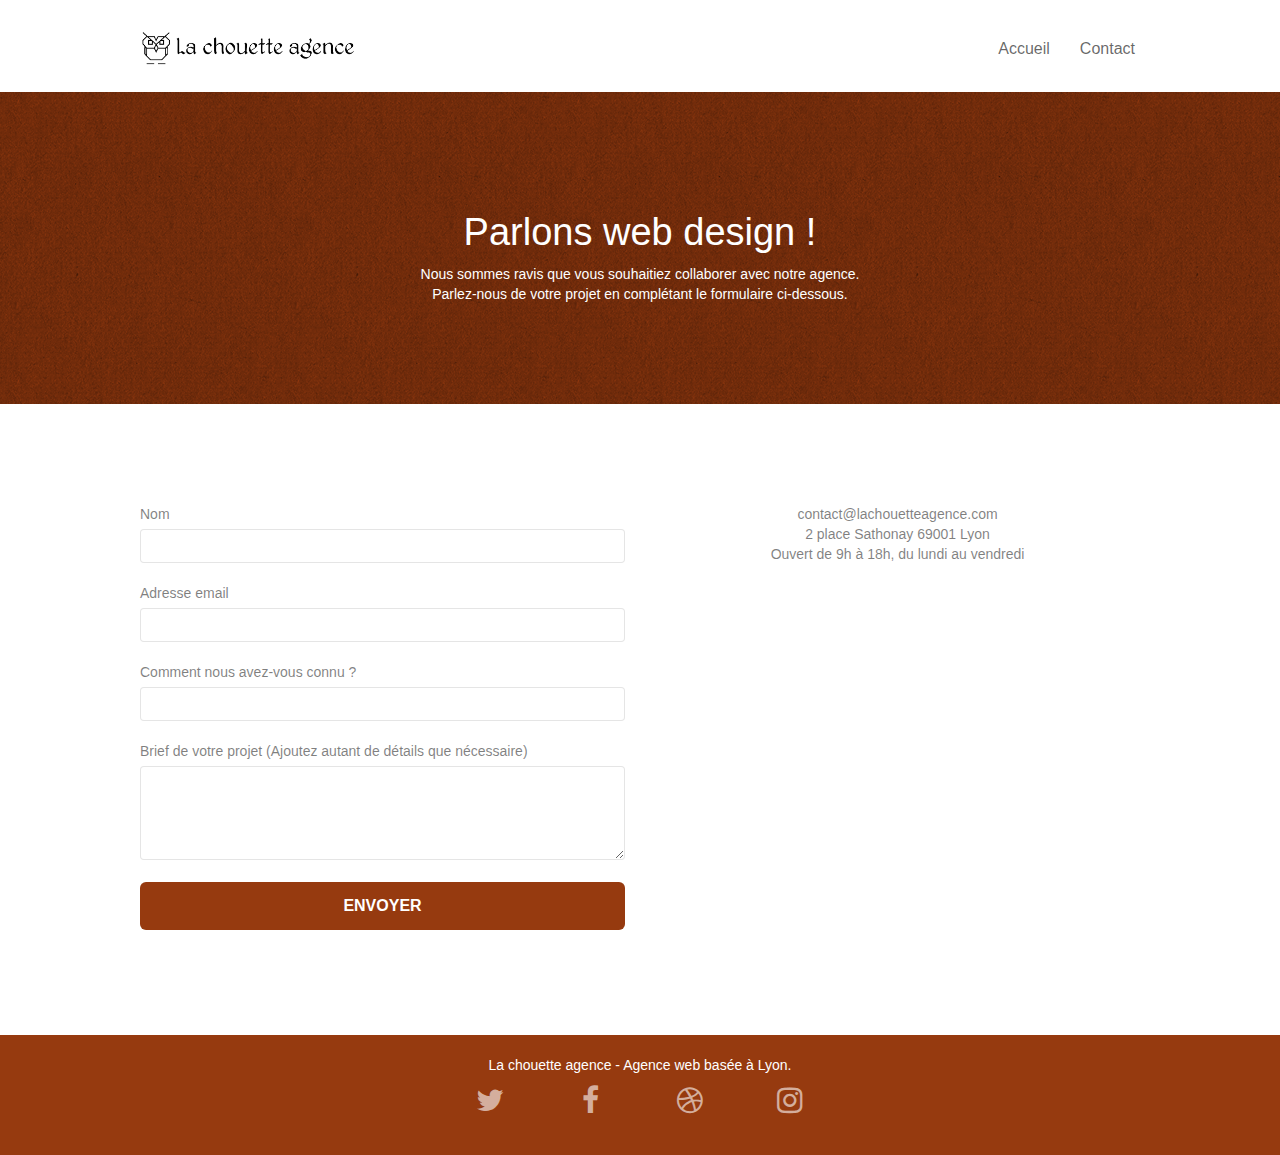
==== commit 82ab5d91: "Retrait de preload" ====
--- a/page2.html
+++ b/page2.html
@@ -7,13 +7,13 @@
 			<meta name="viewport" content="width=device-width, initial-scale=1.0, viewport-fit=cover">
 			<link rel="shortcut icon" type="image/webp" href="./img/favicon.webp">
 			
-			<link rel="preload" type="text/css" href="./css/bootstrap.css">
+			<link rel="stylesheet" type="text/css" href="./css/bootstrap.css">
 			<link rel="stylesheet" type="text/css" href="style.css">
 			<link rel="stylesheet" type="text/css" href="./css/font-awesome.css">
 			<link rel="stylesheet" type="text/css" href="./css/et-line.css">
 			
 			
-			<script src="./js/jquery-2.1.0.js" async="true"></script>
+			<script src="./js/jquery-2.1.0.js"></script>
 			<script src="./js/bootstrap.js"></script>
 			<script src="./js/blocs.js"></script>
 			<script src="./js/jqBootstrapValidation.js"></script>
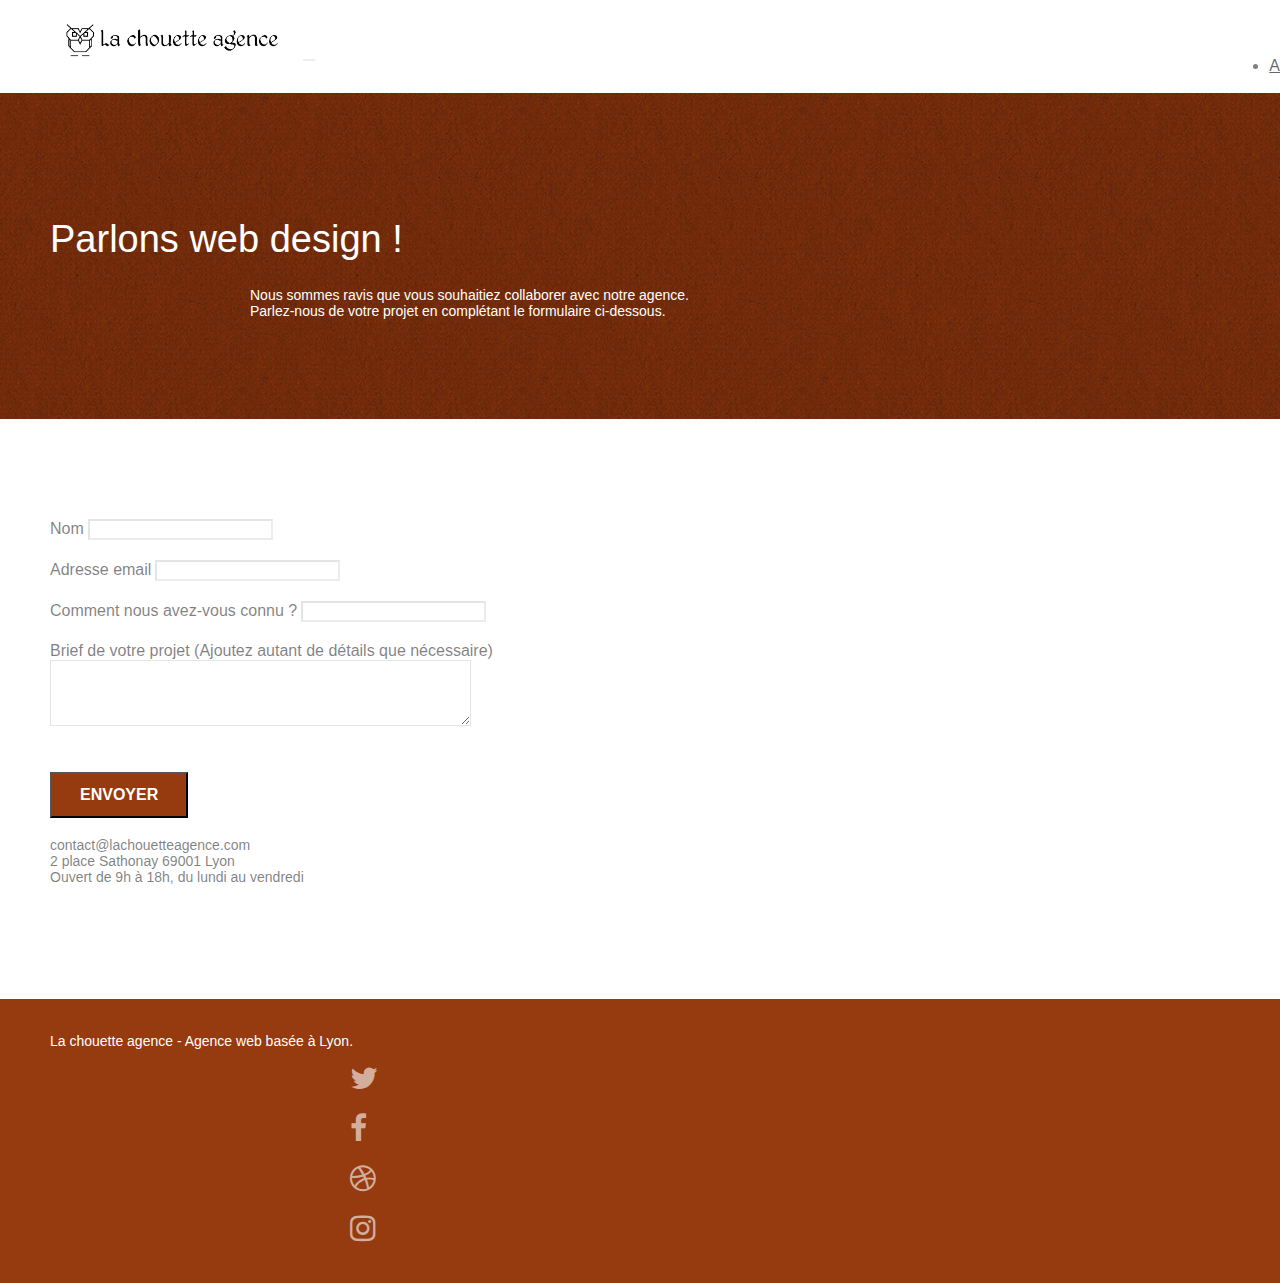
==== commit e8edb638: "Preload" ====
--- a/page2.html
+++ b/page2.html
@@ -7,7 +7,7 @@
 			<meta name="viewport" content="width=device-width, initial-scale=1.0, viewport-fit=cover">
 			<link rel="shortcut icon" type="image/webp" href="./img/favicon.webp">
 			
-			<link rel="stylesheet" type="text/css" href="./css/bootstrap.css">
+			<link rel="preload" type="text/css" href="./css/bootstrap.css">
 			<link rel="stylesheet" type="text/css" href="style.css">
 			<link rel="stylesheet" type="text/css" href="./css/font-awesome.css">
 			<link rel="stylesheet" type="text/css" href="./css/et-line.css">
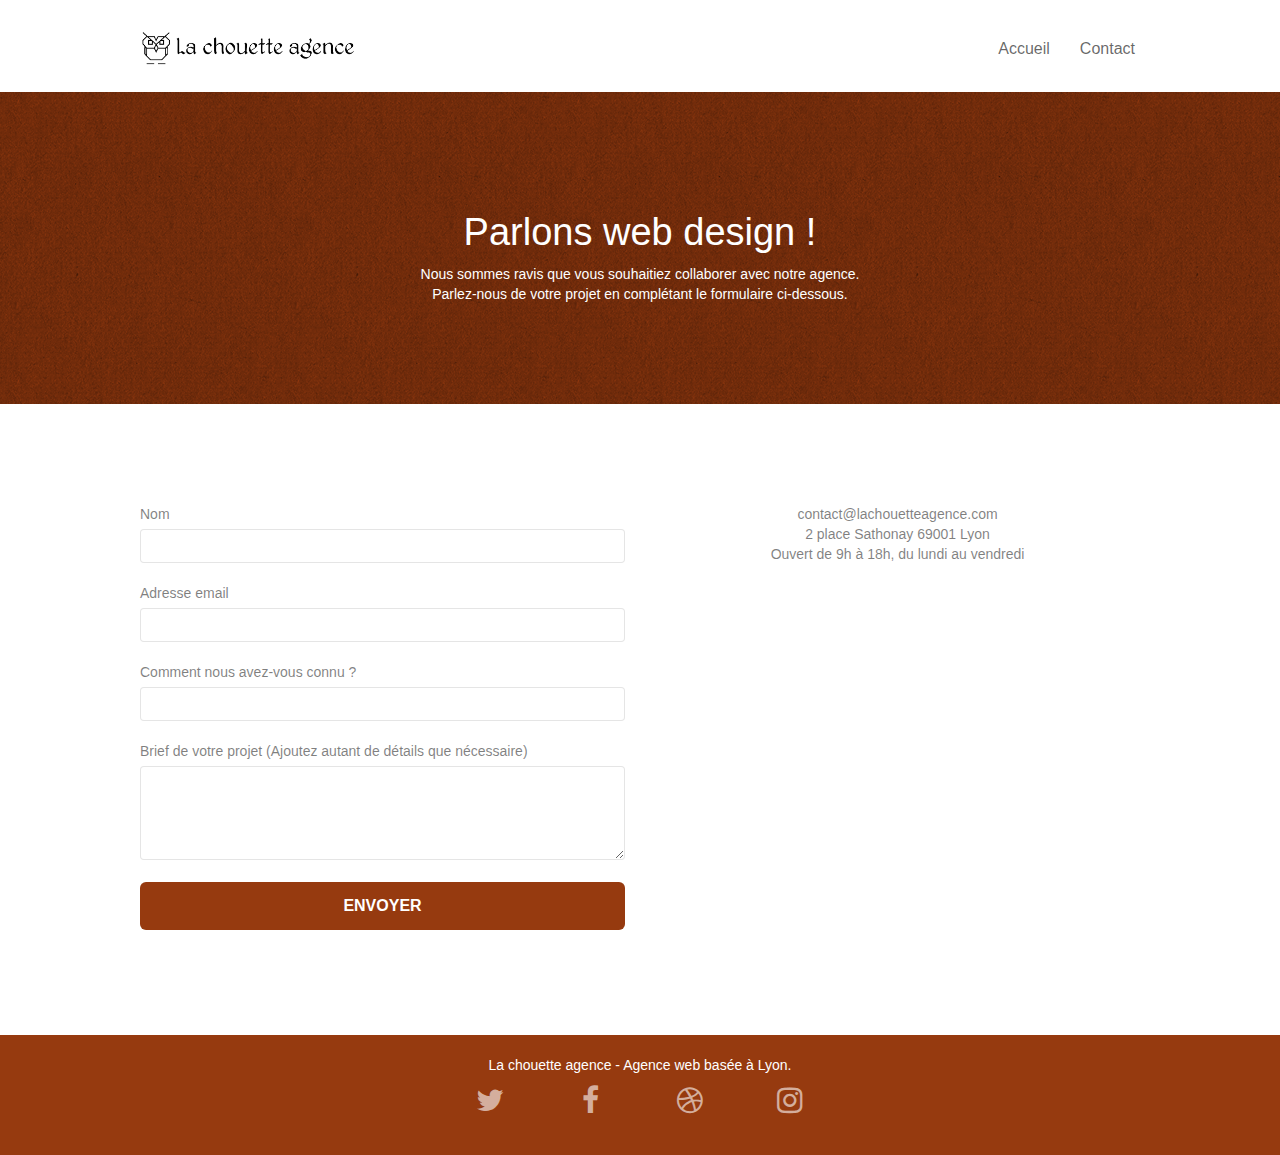
==== commit b0d47321: "Preload retiré" ====
--- a/page2.html
+++ b/page2.html
@@ -7,7 +7,7 @@
 			<meta name="viewport" content="width=device-width, initial-scale=1.0, viewport-fit=cover">
 			<link rel="shortcut icon" type="image/webp" href="./img/favicon.webp">
 			
-			<link rel="preload" type="text/css" href="./css/bootstrap.css">
+			<link rel="stylesheet" type="text/css" href="./css/bootstrap.css">
 			<link rel="stylesheet" type="text/css" href="style.css">
 			<link rel="stylesheet" type="text/css" href="./css/font-awesome.css">
 			<link rel="stylesheet" type="text/css" href="./css/et-line.css">
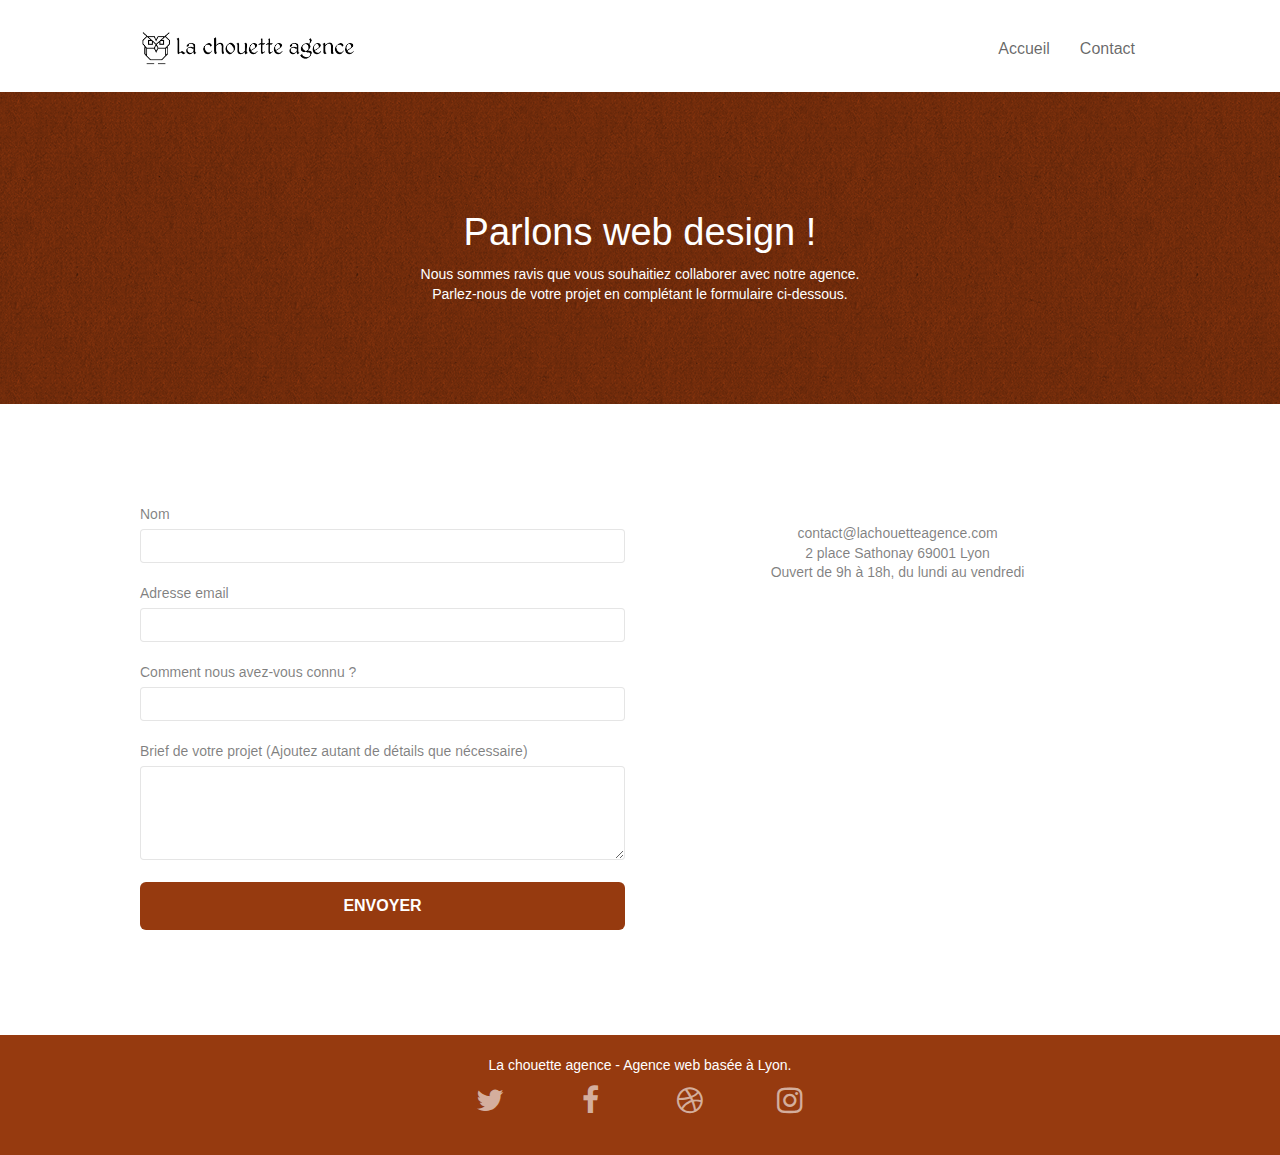
==== commit 6ec8a879: "Correction des erreurs du document" ====
--- a/page2.html
+++ b/page2.html
@@ -13,11 +13,11 @@
 			<link rel="stylesheet" type="text/css" href="./css/et-line.css">
 			
 			
-			<script src="./js/jquery-2.1.0.js"></script>
-			<script src="./js/bootstrap.js"></script>
-			<script src="./js/blocs.js"></script>
-			<script src="./js/jqBootstrapValidation.js"></script>
-			<script src="./js/formHandler.js"></script>
+			<script src="./js/jquery-2.1.0.js" async></script>
+			<script src="./js/bootstrap.js" async></script>
+			<script src="./js/blocs.js" async></script>
+			<script src="./js/jqBootstrapValidation.js" async></script>
+			<script src="./js/formHandler.js" async></script>
 
 			<title>La Chouette Agence : Contact</title>
 
@@ -80,7 +80,7 @@
 				<div class="container bloc-lg">
 					<div class="row">
 						<div class="col-sm-6">
-							<form id="form_1" novalidate success-msg="Your message has been sent." fail-msg="Sorry it seems that our mail server is not responding, Sorry for the inconvenience!">
+							<form id="form_1">
 								<div class="form-group">
 									<label for="name">Nom</label>
 									<input id="name" class="form-control" type="text" required />
@@ -92,8 +92,8 @@
 								</div>
 
 								<div class="form-group">
-									<label for="discovery entreprise">Comment nous avez-vous connu ?</label>
-									<input class="form-control" type="email" required id="discovery entreprise"/>
+									<label for="discovery-entreprise">Comment nous avez-vous connu ?</label>
+									<input class="form-control" type="email" required id="discovery-entreprise"/>
 								</div>
 
 								<div class="form-group">
@@ -105,9 +105,9 @@
 						</div>
 
 						<div class="col-sm-6">
-							<p class="size-text text-center">
+							<h2 class="size-text text-center">
 								contact@lachouetteagence.com<br>2 place Sathonay 69001 Lyon<br>Ouvert de 9h à 18h, du lundi au vendredi<br>
-							</p>
+							</h2>
 						</div>
 					</div>
 				</div>
--- a/style.css
+++ b/style.css
@@ -886,13 +886,13 @@
   }
 }
 
-@media only screen and (min-device-width: 768px) and (max-device-width: 1024px) and (orientation: landscape) {
+@media only screen and (min-width: 768px) and (max-width: 1024px) and (orientation: landscape) {
   .b-parallax {
     background-attachment: scroll;
   }
 }
 
-@media only screen and (min-device-width: 1024px) and (max-device-width: 1366px) and (-webkit-min-device-pixel-ratio: 1.5) {
+@media only screen and (min-width: 1024px) and (max-width: 1366px) and (-webkit-min-device-pixel-ratio: 1.5) {
   .b-parallax {
     background-attachment: scroll;
   }
@@ -910,20 +910,11 @@
     overflow-x: hidden;
     position: relative;
   }
-  .bloc {
-    padding-left: constant(safe-area-inset-left);
-    padding-right: constant(safe-area-inset-right);
-  }
+
   .bloc-group,
   .bloc-group .bloc {
     display: block;
     width: 100%;
-  }
-  .bloc-fill-screen .fill-bloc-top-edge,
-  .bloc-fill-screen .fill-bloc-bottom-edge {
-    padding: 0 20px;
-    padding-left: constant(safe-area-inset-left);
-    padding-right: constant(safe-area-inset-right);
   }
 }
 
--- a/css/et-line.css
+++ b/css/et-line.css
@@ -1 +1 @@
-@font-face{font-family:et-line;src:url(../fonts/et-line.eot);src:url(../fonts/et-line.eot?#iefix) format('embedded-opentype'),url(../fonts/et-line.woff) format('woff'),url(../fonts/et-line.ttf) format('truetype'),url(../fonts/et-line.svg#et-line) format('svg');font-weight:400;font-style:normal}.et-icon-adjustments,.et-icon-alarmclock,.et-icon-anchor,.et-icon-aperture,.et-icon-attachment,.et-icon-bargraph,.et-icon-basket,.et-icon-beaker,.et-icon-bike,.et-icon-book-open,.et-icon-briefcase,.et-icon-browser,.et-icon-calendar,.et-icon-camera,.et-icon-caution,.et-icon-chat,.et-icon-circle-compass,.et-icon-clipboard,.et-icon-clock,.et-icon-cloud,.et-icon-compass,.et-icon-desktop,.et-icon-dial,.et-icon-document,.et-icon-documents,.et-icon-download,.et-icon-dribbble,.et-icon-edit,.et-icon-envelope,.et-icon-expand,.et-icon-facebook,.et-icon-flag,.et-icon-focus,.et-icon-gears,.et-icon-genius,.et-icon-gift,.et-icon-global,.et-icon-globe,.et-icon-googleplus,.et-icon-grid,.et-icon-happy,.et-icon-hazardous,.et-icon-heart,.et-icon-hotairballoon,.et-icon-hourglass,.et-icon-key,.et-icon-laptop,.et-icon-layers,.et-icon-lifesaver,.et-icon-lightbulb,.et-icon-linegraph,.et-icon-linkedin,.et-icon-lock,.et-icon-magnifying-glass,.et-icon-map,.et-icon-map-pin,.et-icon-megaphone,.et-icon-mic,.et-icon-mobile,.et-icon-newspaper,.et-icon-notebook,.et-icon-paintbrush,.et-icon-paperclip,.et-icon-pencil,.et-icon-phone,.et-icon-picture,.et-icon-pictures,.et-icon-piechart,.et-icon-presentation,.et-icon-pricetags,.et-icon-printer,.et-icon-profile-female,.et-icon-profile-male,.et-icon-puzzle,.et-icon-quote,.et-icon-recycle,.et-icon-refresh,.et-icon-ribbon,.et-icon-rss,.et-icon-sad,.et-icon-scissors,.et-icon-scope,.et-icon-search,.et-icon-shield,.et-icon-speedometer,.et-icon-strategy,.et-icon-streetsign,.et-icon-tablet,.et-icon-target,.et-icon-telescope,.et-icon-toolbox,.et-icon-tools,.et-icon-tools-2,.et-icon-trophy,.et-icon-tumblr,.et-icon-twitter,.et-icon-upload,.et-icon-video,.et-icon-wallet,.et-icon-wine{font-family:et-line;speak:none;font-style:normal;font-weight:400;font-variant:normal;text-transform:none;line-height:1;-webkit-font-smoothing:antialiased;-moz-osx-font-smoothing:grayscale;display:inline-block}.et-icon-mobile:before{content:"\e000"}.et-icon-laptop:before{content:"\e001"}.et-icon-desktop:before{content:"\e002"}.et-icon-tablet:before{content:"\e003"}.et-icon-phone:before{content:"\e004"}.et-icon-document:before{content:"\e005"}.et-icon-documents:before{content:"\e006"}.et-icon-search:before{content:"\e007"}.et-icon-clipboard:before{content:"\e008"}.et-icon-newspaper:before{content:"\e009"}.et-icon-notebook:before{content:"\e00a"}.et-icon-book-open:before{content:"\e00b"}.et-icon-browser:before{content:"\e00c"}.et-icon-calendar:before{content:"\e00d"}.et-icon-presentation:before{content:"\e00e"}.et-icon-picture:before{content:"\e00f"}.et-icon-pictures:before{content:"\e010"}.et-icon-video:before{content:"\e011"}.et-icon-camera:before{content:"\e012"}.et-icon-printer:before{content:"\e013"}.et-icon-toolbox:before{content:"\e014"}.et-icon-briefcase:before{content:"\e015"}.et-icon-wallet:before{content:"\e016"}.et-icon-gift:before{content:"\e017"}.et-icon-bargraph:before{content:"\e018"}.et-icon-grid:before{content:"\e019"}.et-icon-expand:before{content:"\e01a"}.et-icon-focus:before{content:"\e01b"}.et-icon-edit:before{content:"\e01c"}.et-icon-adjustments:before{content:"\e01d"}.et-icon-ribbon:before{content:"\e01e"}.et-icon-hourglass:before{content:"\e01f"}.et-icon-lock:before{content:"\e020"}.et-icon-megaphone:before{content:"\e021"}.et-icon-shield:before{content:"\e022"}.et-icon-trophy:before{content:"\e023"}.et-icon-flag:before{content:"\e024"}.et-icon-map:before{content:"\e025"}.et-icon-puzzle:before{content:"\e026"}.et-icon-basket:before{content:"\e027"}.et-icon-envelope:before{content:"\e028"}.et-icon-streetsign:before{content:"\e029"}.et-icon-telescope:before{content:"\e02a"}.et-icon-gears:before{content:"\e02b"}.et-icon-key:before{content:"\e02c"}.et-icon-paperclip:before{content:"\e02d"}.et-icon-attachment:before{content:"\e02e"}.et-icon-pricetags:before{content:"\e02f"}.et-icon-lightbulb:before{content:"\e030"}.et-icon-layers:before{content:"\e031"}.et-icon-pencil:before{content:"\e032"}.et-icon-tools:before{content:"\e033"}.et-icon-tools-2:before{content:"\e034"}.et-icon-scissors:before{content:"\e035"}.et-icon-paintbrush:before{content:"\e036"}.et-icon-magnifying-glass:before{content:"\e037"}.et-icon-circle-compass:before{content:"\e038"}.et-icon-linegraph:before{content:"\e039"}.et-icon-mic:before{content:"\e03a"}.et-icon-strategy:before{content:"\e03b"}.et-icon-beaker:before{content:"\e03c"}.et-icon-caution:before{content:"\e03d"}.et-icon-recycle:before{content:"\e03e"}.et-icon-anchor:before{content:"\e03f"}.et-icon-profile-male:before{content:"\e040"}.et-icon-profile-female:before{content:"\e041"}.et-icon-bike:before{content:"\e042"}.et-icon-wine:before{content:"\e043"}.et-icon-hotairballoon:before{content:"\e044"}.et-icon-globe:before{content:"\e045"}.et-icon-genius:before{content:"\e046"}.et-icon-map-pin:before{content:"\e047"}.et-icon-dial:before{content:"\e048"}.et-icon-chat:before{content:"\e049"}.et-icon-heart:before{content:"\e04a"}.et-icon-cloud:before{content:"\e04b"}.et-icon-upload:before{content:"\e04c"}.et-icon-download:before{content:"\e04d"}.et-icon-target:before{content:"\e04e"}.et-icon-hazardous:before{content:"\e04f"}.et-icon-piechart:before{content:"\e050"}.et-icon-speedometer:before{content:"\e051"}.et-icon-global:before{content:"\e052"}.et-icon-compass:before{content:"\e053"}.et-icon-lifesaver:before{content:"\e054"}.et-icon-clock:before{content:"\e055"}.et-icon-aperture:before{content:"\e056"}.et-icon-quote:before{content:"\e057"}.et-icon-scope:before{content:"\e058"}.et-icon-alarmclock:before{content:"\e059"}.et-icon-refresh:before{content:"\e05a"}.et-icon-happy:before{content:"\e05b"}.et-icon-sad:before{content:"\e05c"}.et-icon-facebook:before{content:"\e05d"}.et-icon-twitter:before{content:"\e05e"}.et-icon-googleplus:before{content:"\e05f"}.et-icon-rss:before{content:"\e060"}.et-icon-tumblr:before{content:"\e061"}.et-icon-linkedin:before{content:"\e062"}.et-icon-dribbble:before{content:"\e063"}+@font-face{font-family:et-line;src:url(../fonts/et-line.eot);src:url(../fonts/et-line.eot?#iefix) format('embedded-opentype'),url(../fonts/et-line.woff) format('woff'),url(../fonts/et-line.ttf) format('truetype'),url(../fonts/et-line.svg#et-line) format('svg');font-weight:400;font-style:normal}.et-icon-adjustments,.et-icon-alarmclock,.et-icon-anchor,.et-icon-aperture,.et-icon-attachment,.et-icon-bargraph,.et-icon-basket,.et-icon-beaker,.et-icon-bike,.et-icon-book-open,.et-icon-briefcase,.et-icon-browser,.et-icon-calendar,.et-icon-camera,.et-icon-caution,.et-icon-chat,.et-icon-circle-compass,.et-icon-clipboard,.et-icon-clock,.et-icon-cloud,.et-icon-compass,.et-icon-desktop,.et-icon-dial,.et-icon-document,.et-icon-documents,.et-icon-download,.et-icon-dribbble,.et-icon-edit,.et-icon-envelope,.et-icon-expand,.et-icon-facebook,.et-icon-flag,.et-icon-focus,.et-icon-gears,.et-icon-genius,.et-icon-gift,.et-icon-global,.et-icon-globe,.et-icon-googleplus,.et-icon-grid,.et-icon-happy,.et-icon-hazardous,.et-icon-heart,.et-icon-hotairballoon,.et-icon-hourglass,.et-icon-key,.et-icon-laptop,.et-icon-layers,.et-icon-lifesaver,.et-icon-lightbulb,.et-icon-linegraph,.et-icon-linkedin,.et-icon-lock,.et-icon-magnifying-glass,.et-icon-map,.et-icon-map-pin,.et-icon-megaphone,.et-icon-mic,.et-icon-mobile,.et-icon-newspaper,.et-icon-notebook,.et-icon-paintbrush,.et-icon-paperclip,.et-icon-pencil,.et-icon-phone,.et-icon-picture,.et-icon-pictures,.et-icon-piechart,.et-icon-presentation,.et-icon-pricetags,.et-icon-printer,.et-icon-profile-female,.et-icon-profile-male,.et-icon-puzzle,.et-icon-quote,.et-icon-recycle,.et-icon-refresh,.et-icon-ribbon,.et-icon-rss,.et-icon-sad,.et-icon-scissors,.et-icon-scope,.et-icon-search,.et-icon-shield,.et-icon-speedometer,.et-icon-strategy,.et-icon-streetsign,.et-icon-tablet,.et-icon-target,.et-icon-telescope,.et-icon-toolbox,.et-icon-tools,.et-icon-tools-2,.et-icon-trophy,.et-icon-tumblr,.et-icon-twitter,.et-icon-upload,.et-icon-video,.et-icon-wallet,.et-icon-wine{font-family:et-line;font-style:normal;font-weight:400;font-variant:normal;text-transform:none;line-height:1;-webkit-font-smoothing:antialiased;-moz-osx-font-smoothing:grayscale;display:inline-block}.et-icon-mobile:before{content:"\e000"}.et-icon-laptop:before{content:"\e001"}.et-icon-desktop:before{content:"\e002"}.et-icon-tablet:before{content:"\e003"}.et-icon-phone:before{content:"\e004"}.et-icon-document:before{content:"\e005"}.et-icon-documents:before{content:"\e006"}.et-icon-search:before{content:"\e007"}.et-icon-clipboard:before{content:"\e008"}.et-icon-newspaper:before{content:"\e009"}.et-icon-notebook:before{content:"\e00a"}.et-icon-book-open:before{content:"\e00b"}.et-icon-browser:before{content:"\e00c"}.et-icon-calendar:before{content:"\e00d"}.et-icon-presentation:before{content:"\e00e"}.et-icon-picture:before{content:"\e00f"}.et-icon-pictures:before{content:"\e010"}.et-icon-video:before{content:"\e011"}.et-icon-camera:before{content:"\e012"}.et-icon-printer:before{content:"\e013"}.et-icon-toolbox:before{content:"\e014"}.et-icon-briefcase:before{content:"\e015"}.et-icon-wallet:before{content:"\e016"}.et-icon-gift:before{content:"\e017"}.et-icon-bargraph:before{content:"\e018"}.et-icon-grid:before{content:"\e019"}.et-icon-expand:before{content:"\e01a"}.et-icon-focus:before{content:"\e01b"}.et-icon-edit:before{content:"\e01c"}.et-icon-adjustments:before{content:"\e01d"}.et-icon-ribbon:before{content:"\e01e"}.et-icon-hourglass:before{content:"\e01f"}.et-icon-lock:before{content:"\e020"}.et-icon-megaphone:before{content:"\e021"}.et-icon-shield:before{content:"\e022"}.et-icon-trophy:before{content:"\e023"}.et-icon-flag:before{content:"\e024"}.et-icon-map:before{content:"\e025"}.et-icon-puzzle:before{content:"\e026"}.et-icon-basket:before{content:"\e027"}.et-icon-envelope:before{content:"\e028"}.et-icon-streetsign:before{content:"\e029"}.et-icon-telescope:before{content:"\e02a"}.et-icon-gears:before{content:"\e02b"}.et-icon-key:before{content:"\e02c"}.et-icon-paperclip:before{content:"\e02d"}.et-icon-attachment:before{content:"\e02e"}.et-icon-pricetags:before{content:"\e02f"}.et-icon-lightbulb:before{content:"\e030"}.et-icon-layers:before{content:"\e031"}.et-icon-pencil:before{content:"\e032"}.et-icon-tools:before{content:"\e033"}.et-icon-tools-2:before{content:"\e034"}.et-icon-scissors:before{content:"\e035"}.et-icon-paintbrush:before{content:"\e036"}.et-icon-magnifying-glass:before{content:"\e037"}.et-icon-circle-compass:before{content:"\e038"}.et-icon-linegraph:before{content:"\e039"}.et-icon-mic:before{content:"\e03a"}.et-icon-strategy:before{content:"\e03b"}.et-icon-beaker:before{content:"\e03c"}.et-icon-caution:before{content:"\e03d"}.et-icon-recycle:before{content:"\e03e"}.et-icon-anchor:before{content:"\e03f"}.et-icon-profile-male:before{content:"\e040"}.et-icon-profile-female:before{content:"\e041"}.et-icon-bike:before{content:"\e042"}.et-icon-wine:before{content:"\e043"}.et-icon-hotairballoon:before{content:"\e044"}.et-icon-globe:before{content:"\e045"}.et-icon-genius:before{content:"\e046"}.et-icon-map-pin:before{content:"\e047"}.et-icon-dial:before{content:"\e048"}.et-icon-chat:before{content:"\e049"}.et-icon-heart:before{content:"\e04a"}.et-icon-cloud:before{content:"\e04b"}.et-icon-upload:before{content:"\e04c"}.et-icon-download:before{content:"\e04d"}.et-icon-target:before{content:"\e04e"}.et-icon-hazardous:before{content:"\e04f"}.et-icon-piechart:before{content:"\e050"}.et-icon-speedometer:before{content:"\e051"}.et-icon-global:before{content:"\e052"}.et-icon-compass:before{content:"\e053"}.et-icon-lifesaver:before{content:"\e054"}.et-icon-clock:before{content:"\e055"}.et-icon-aperture:before{content:"\e056"}.et-icon-quote:before{content:"\e057"}.et-icon-scope:before{content:"\e058"}.et-icon-alarmclock:before{content:"\e059"}.et-icon-refresh:before{content:"\e05a"}.et-icon-happy:before{content:"\e05b"}.et-icon-sad:before{content:"\e05c"}.et-icon-facebook:before{content:"\e05d"}.et-icon-twitter:before{content:"\e05e"}.et-icon-googleplus:before{content:"\e05f"}.et-icon-rss:before{content:"\e060"}.et-icon-tumblr:before{content:"\e061"}.et-icon-linkedin:before{content:"\e062"}.et-icon-dribbble:before{content:"\e063"}